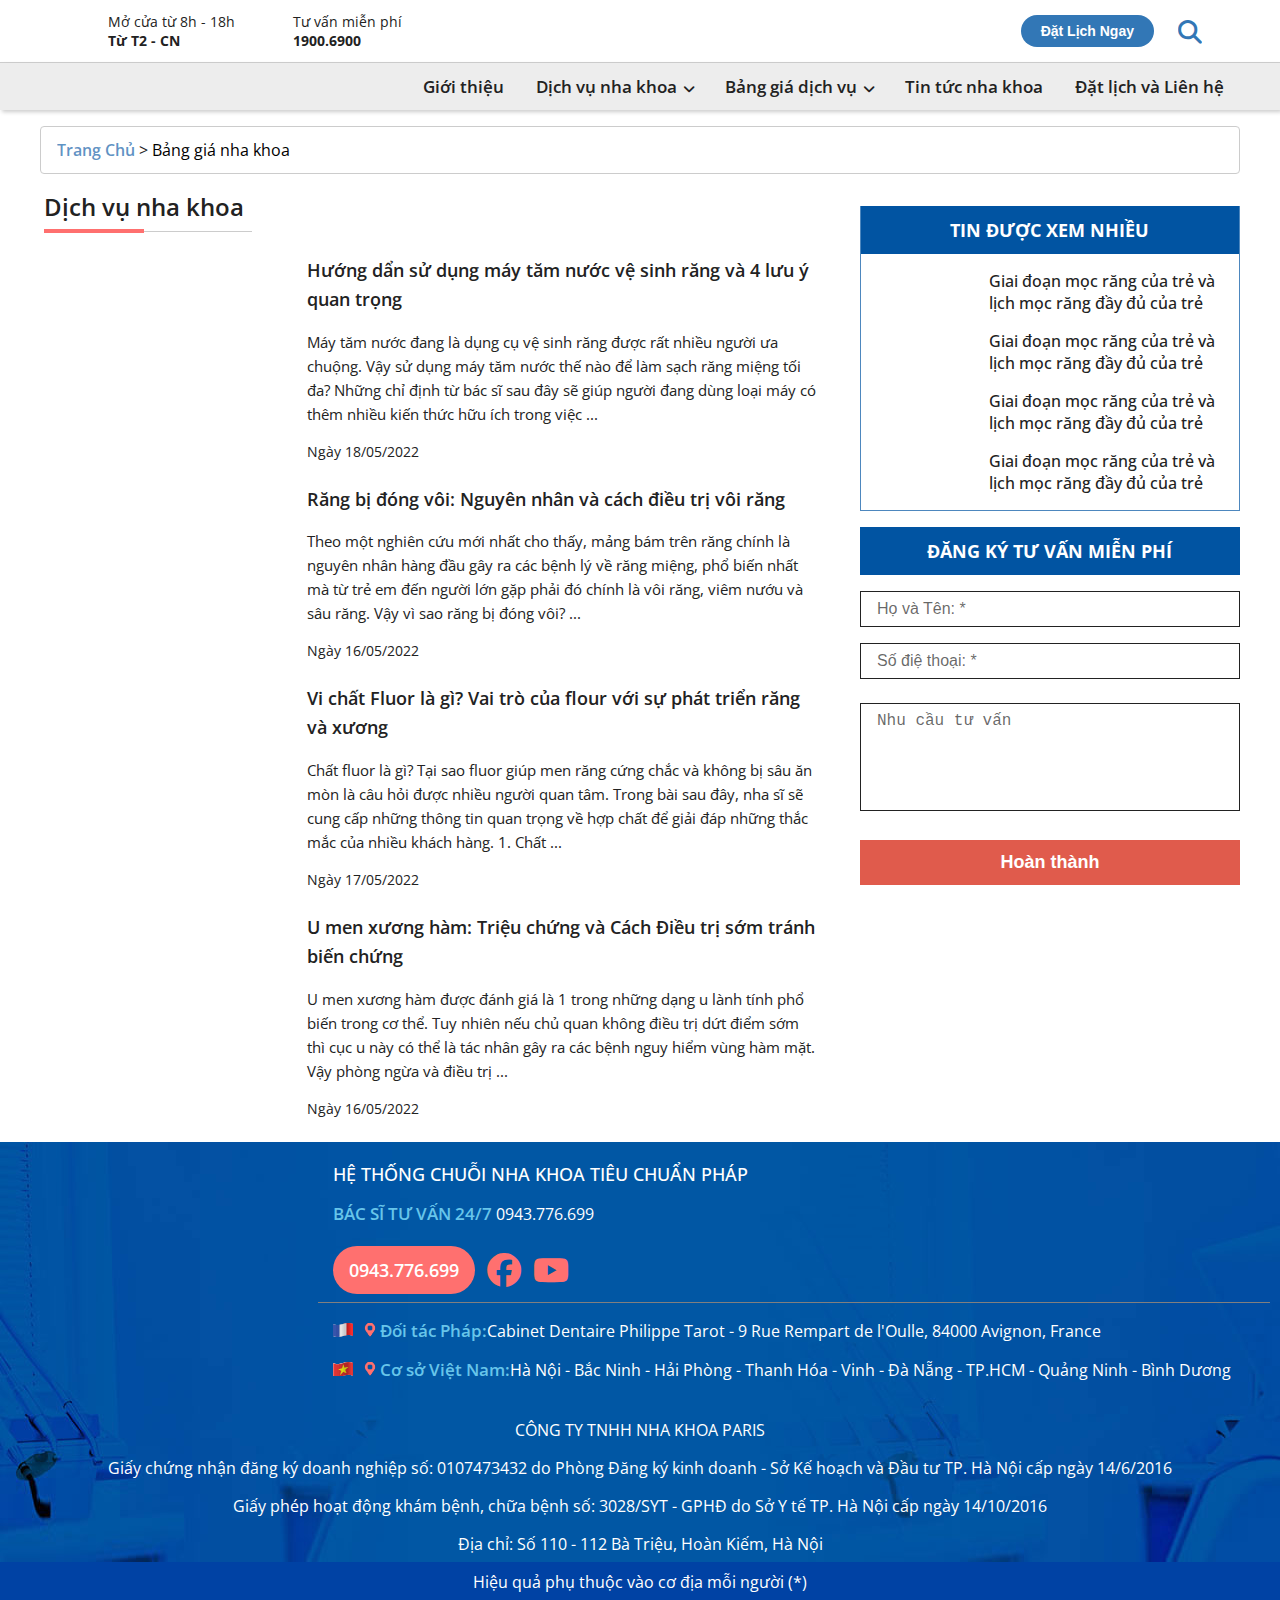
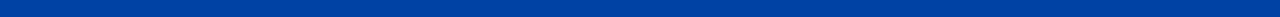
==== bangGia.html @ 154cdb92 "web09 FrontEnd" ====
<!DOCTYPE html>
<html lang="en">

<head>
    <meta charset="UTF-8">
    <meta http-equiv="X-UA-Compatible" content="IE=edge">
    <meta name="viewport" content="width=device-width, initial-scale=1.0">
    <title>Document</title>

    <link rel="stylesheet" href="https://cdnjs.cloudflare.com/ajax/libs/font-awesome/6.1.1/css/all.min.css">
    <link rel="stylesheet" href="css/grid.css">
    <link rel="stylesheet" href="css/stylecrack.css">
    <link rel="stylesheet" href="css/style.css">
</head>

<body>
    <header id="header">
        <div class="header-top">
            <div class="header--top__container grid wide">
                <div class="header--top-left">
                    <p class="header--container__text phone-text">
                        <img src="https://nhakhoaparis.vn/wp-content/themes/ParisBrand2021/Module_v2/Header/header_6_0_0//images/icon1.png" alt="" class="header--container__text-img">
                        <ul class="header--container__text-ul phone-text">
                            <li class="header--container__text-ul-li">
                                <p class="header--container__text-ul-li-p">Mở cửa từ 8h - 18h</p>
                            </li>
                            <li class="header--container__text-ul-li">
                                <p class="header--container__text-ul-li-p dam">Từ T2 - CN</p>
                            </li>
                        </ul>
                    </p>

                    <p class="header--container__text phone-text">
                        <img src="https://nhakhoaparis.vn/wp-content/themes/ParisBrand2021/Module_v2/Header/header_6_0_0//images/icon2.png" alt="" class="header--container__text-img">
                        <ul class="header--container__text-ul phone-text">
                            <li class="header--container__text-ul-li">
                                <p class="header--container__text-ul-li-p">Tư vấn miễn phí</p>
                            </li>
                            <li class="header--container__text-ul-li">
                                <p class="header--container__text-ul-li-p dam">1900.6900</p>
                            </li>
                        </ul>
                    </p>
                </div>

                <div class="header--top-right">
                    <button class="btn-dky">Đặt lịch ngay</button>
                    <p class="header--top-right--search"><i class="fa-solid fa-magnifying-glass"></i></p>
                </div>
            </div>
        </div>

        <div class="header-bottom">
            <div class="header--bottom__container grid wide">
                <p class="header--menu"><i class="fa-solid fa-bars"></i></p>
                <a href="" class="header--bottom-logo">
                    <img src="https://nhakhoaparis.vn/wp-content/themes/ParisBrand2021/Module_v2/Header/header_6_0_0//images/logo.png" alt="" class="header--bottom-logo__img">
                </a>
                <div class="header--bottom__khoi-navbar">
                    <p class="header--close"><i class="fa-solid fa-xmark"></i></p>
                    <ul class="header--bottom__navbar">
                        <p class="header--close-man523"><i class="fa-solid fa-xmark"></i></p>
                        <li class="header--bottom__navbar-li">
                            <a href="" class="header--bottom__navbar-li-link">Giới thiệu</a>
                        </li>
                        <li class="header--bottom__navbar-li">
                            <a href="dichVu.html" class="header--bottom__navbar-li-link">Dịch vụ nha khoa<i class="fa-solid fa-angle-down dichvu"></i></a>
                            <div class="header--bottom-khoi-subnav">
                                <ul class="header--bottom__subnav">
                                    <li class="header--bottom__li">
                                        <a href="" class="header--bottom__li-title">1. Dịch vụ bọc răng sứ</a>
                                    </li>
                                    <li class="header--bottom__li">
                                        <a href="" class="header--bottom__li-link">Bọc răng sứ thẩm mỹ <span class="dau">>></span></a>
                                    </li>
                                    <li class="header--bottom__li">
                                        <a href="" class="header--bottom__li-link">Bọc răng sứ thẩm mỹ <span class="dau">>></span></a>
                                    </li>
                                    <li class="header--bottom__li">
                                        <a href="" class="header--bottom__li-link">Bọc răng sứ thẩm mỹ <span class="dau">>></span></a>
                                    </li>
                                </ul>

                                <ul class="header--bottom__subnav">
                                    <li class="header--bottom__li">
                                        <a href="" class="header--bottom__li-title">2. Dịch vụ khác</a>
                                    </li>
                                    <li class="header--bottom__li">
                                        <a href="" class="header--bottom__li-link">Bọc răng sứ thẩm mỹ <span class="dau">>></span></a>
                                    </li>
                                    <li class="header--bottom__li">
                                        <a href="" class="header--bottom__li-link">Bọc răng sứ thẩm mỹ <span class="dau">>></span></a>
                                    </li>
                                    <li class="header--bottom__li">
                                        <a href="" class="header--bottom__li-link">Bọc răng sứ thẩm mỹ <span class="dau">>></span></a>
                                    </li>
                                    <li class="header--bottom__li">
                                        <a href="" class="header--bottom__li-link">Bọc răng sứ thẩm mỹ <span class="dau">>></span></a>
                                    </li>
                                    <li class="header--bottom__li">
                                        <a href="" class="header--bottom__li-link">Bọc răng sứ thẩm mỹ <span class="dau">>></span></a>
                                    </li>
                                </ul>

                                <ul class="header--bottom__subnav">
                                    <li class="header--bottom__li">
                                        <a href="" class="header--bottom__li-title">3. Gói dịch vụ đặt biệt</a>
                                    </li>
                                    <li class="header--bottom__li">
                                        <a href="" class="header--bottom__li-link">Bọc răng sứ thẩm mỹ <span class="dau">>></span></a>
                                    </li>
                                    <li class="header--bottom__li">
                                        <a href="" class="header--bottom__li-link">Bọc răng sứ thẩm mỹ <span class="dau">>></span></a>
                                    </li>
                                </ul>
                            </div>

                            <div class="header--bottom-khoi-subnav-mobile dichVu">
                                <ul class="header--bottom__subnav-mobile">
                                    <li class="header--bottom-mobile__li">
                                        <a href="" class="header--bottom-mobile__li-title">1. Dịch vụ bọc răng sứ</a>
                                    </li>
                                    <li class="header--bottom-mobile__li">
                                        <a href="chiTietDichVu.html" class="header--bottom-mobile__li-link">Bọc răng sứ thẩm mỹ <span class="dau">>></span></a>
                                    </li>
                                    <li class="header--bottom-mobile__li">
                                        <a href="chiTietBangGia.html" class="header--bottom-mobile__li-link">Bọc răng sứ thẩm mỹ <span class="dau">>></span></a>
                                    </li>
                                    <li class="header--bottom-mobile__li">
                                        <a href="" class="header--bottom-mobile__li-link">Bọc răng sứ thẩm mỹ <span class="dau">>></span></a>
                                    </li>
                                </ul>

                                <ul class="header--bottom__subnav-mobile">
                                    <li class="header--bottom-mobile__li">
                                        <a href="" class="header--bottom-mobile__li-title">2. Dịch vụ khác</a>
                                    </li>
                                    <li class="header--bottom-mobile__li">
                                        <a href="" class="header--bottom-mobile__li-link">Bọc răng sứ thẩm mỹ <span class="dau">>></span></a>
                                    </li>
                                    <li class="header--bottom-mobile__li">
                                        <a href="" class="header--bottom-mobile__li-link">Bọc răng sứ thẩm mỹ <span class="dau">>></span></a>
                                    </li>
                                    <li class="header--bottom-mobile__li">
                                        <a href="" class="header--bottom-mobile__li-link">Bọc răng sứ thẩm mỹ <span class="dau">>></span></a>
                                    </li>
                                    <li class="header--bottom-mobile__li">
                                        <a href="" class="header--bottom-mobile__li-link">Bọc răng sứ thẩm mỹ <span class="dau">>></span></a>
                                    </li>
                                    <li class="header--bottom-mobile__li">
                                        <a href="" class="header--bottom-mobile__li-link">Bọc răng sứ thẩm mỹ <span class="dau">>></span></a>
                                    </li>
                                </ul>

                                <ul class="header--bottom__subnav-mobile">
                                    <li class="header--bottom-mobile__li">
                                        <a href="" class="header--bottom-mobile__li-title">3. Gói dịch vụ đặt biệt</a>
                                    </li>
                                    <li class="header--bottom-mobile__li">
                                        <a href="" class="header--bottom-mobile__li-link">Bọc răng sứ thẩm mỹ <span class="dau">>></span></a>
                                    </li>
                                    <li class="header--bottom__li-mobile">
                                        <a href="" class="header--bottom-mobile__li-link">Bọc răng sứ thẩm mỹ <span class="dau">>></span></a>
                                    </li>
                                </ul>
                            </div>
                        </li>
                        <li class="header--bottom__navbar-li">
                            <a href="bangGia.html" class="header--bottom__navbar-li-link">Bảng giá dịch vụ<i class="fa-solid fa-angle-down banggia-icon"></i></a>
                            <ul class="banggia--subnav">
                                <li class="banggia--subnav__li">
                                    <a href="chiTietBangGia.html" class="banggia--subnav__li-link">Răng sứa thẩm mỹ</a>
                                </li>
                                <li class="banggia--subnav__li">
                                    <a href="chiTietBangGia.html" class="banggia--subnav__li-link">Niềng răng</a>
                                </li>
                            </ul>

                            <ul class="banggia--subnav-mobile">
                                <li class="banggia--subnav-mobile__li">
                                    <a href="" class="banggia--subnav-mobile__li-link">Răng sứa thẩm mỹ</a>
                                </li>
                                <li class="banggia--subnav-mobile__li">
                                    <a href="" class="banggia--subnav-mobile__li-link">Niềng răng</a>
                                </li>
                            </ul>
                        </li>
                        <li class="header--bottom__navbar-li">
                            <a href="" class="header--bottom__navbar-li-link">Tin tức nha khoa</a>
                        </li>
                        <li class="header--bottom__navbar-li">
                            <a href="lienHe.html" class="header--bottom__navbar-li-link">Đặt lịch và Liên hệ</a>
                        </li>
                        <li class="header--bottom__navbar-li">
                            <a href="" class="header--link__phone"><i class="fa-solid fa-phone"></i>1922.0120</a>
                        </li>
                    </ul>
                </div>
            </div>
        </div>
    </header>

    <div class="main">
        <div class="main-container grid wide">
            <div class="main-container__top">
                <a href="" class="heading--link">Trang chủ</a>
                <p class="heading--dau">></p>
                <p class="heading--p">Bảng giá nha khoa</p>
            </div>
            <div class="main-container__row row">
                <div class="main-container__col col l-8 m-12 c-12">
                    <h4 class="heading-left">Dịch vụ nha khoa</h4>
                    <div class="main-container__col-khoi">
                        <a href="" class="main-container__col-khoi__img">
                            <img src="https://nhakhoaparis.vn/rs/?w=300&h=300&src=https://nhakhoaparis.vn/wp-content/uploads/2022/05/su-dung-may-tam-nuoc-600x341.jpg" alt="">
                        </a>
                        <div class="main-container__col-khoi_right">
                            <a href="" class="main-container__col-khoi_right-link"> Hướng dẩn sử dụng máy tăm nước vệ sinh răng và 4 lưu ý quan trọng </a>
                            <p class="main-container__col-khoi_right-p">Máy tăm nước đang là dụng cụ vệ sinh răng được rất nhiều người ưa chuộng. Vậy sử dụng máy tăm nước thế nào để làm sạch răng miệng tối đa? Những chỉ định từ bác sĩ sau đây sẽ giúp người đang dùng loại máy có thêm nhiều kiến
                                thức hữu ích trong việc ...</p>
                            <p class="main-container__col-khoi_right-time">Ngày 18/05/2022</p>
                        </div>
                    </div>

                    <div class="main-container__col-khoi">
                        <a href="" class="main-container__col-khoi__img">
                            <img src="https://nhakhoaparis.vn/rs/?w=300&h=300&src=https://nhakhoaparis.vn/wp-content/uploads/2022/05/Thiet-ke-chua-co-ten-4-600x400.png" alt="">
                        </a>
                        <div class="main-container__col-khoi_right">
                            <a href="" class="main-container__col-khoi_right-link">  Răng bị đóng vôi: Nguyên nhân và cách điều trị vôi răng  </a>
                            <p class="main-container__col-khoi_right-p">Theo một nghiên cứu mới nhất cho thấy, mảng bám trên răng chính là nguyên nhân hàng đầu gây ra các bệnh lý về răng miệng, phổ biến nhất mà từ trẻ em đến người lớn gặp phải đó chính là vôi răng, viêm nướu và sâu răng. Vậy vì
                                sao răng bị đóng vôi? ...</p>
                            <p class="main-container__col-khoi_right-time">Ngày 16/05/2022</p>
                        </div>
                    </div>

                    <div class="main-container__col-khoi">
                        <a href="" class="main-container__col-khoi__img">
                            <img src="https://nhakhoaparis.vn/rs/?w=300&h=300&src=https://nhakhoaparis.vn/wp-content/uploads/2022/05/fluor-la-gi-600x341.jpg" alt="">
                        </a>
                        <div class="main-container__col-khoi_right">
                            <a href="" class="main-container__col-khoi_right-link">  Vi chất Fluor là gì? Vai trò của flour với sự phát triển răng và xương </a>
                            <p class="main-container__col-khoi_right-p">Chất fluor là gì? Tại sao fluor giúp men răng cứng chắc và không bị sâu ăn mòn là câu hỏi được nhiều người quan tâm. Trong bài sau đây, nha sĩ sẽ cung cấp những thông tin quan trọng về hợp chất để giải đáp những thắc mắc của
                                nhiều khách hàng. 1. Chất ...</p>
                            <p class="main-container__col-khoi_right-time">Ngày 17/05/2022</p>
                        </div>
                    </div>

                    <div class="main-container__col-khoi">
                        <a href="" class="main-container__col-khoi__img">
                            <img src="https://nhakhoaparis.vn/rs/?w=300&h=300&src=https://nhakhoaparis.vn/wp-content/uploads/2022/05/u-men-xuong-ham-600x341.jpg" alt="">
                        </a>
                        <div class="main-container__col-khoi_right">
                            <a href="" class="main-container__col-khoi_right-link">  U men xương hàm: Triệu chứng và Cách Điều trị sớm tránh biến chứng  </a>
                            <p class="main-container__col-khoi_right-p">U men xương hàm được đánh giá là 1 trong những dạng u lành tính phổ biến trong cơ thể. Tuy nhiên nếu chủ quan không điều trị dứt điểm sớm thì cục u này có thể là tác nhân gây ra các bệnh nguy hiểm vùng hàm mặt. Vậy phòng ngừa
                                và điều trị ...</p>
                            <p class="main-container__col-khoi_right-time">Ngày 16/05/2022</p>
                        </div>
                    </div>

                </div>

                <div class="main-container__col col l-4 m-12 c-12">
                    <div class="main-container__item-left">
                        <h4 class="main--item-left__h4">
                            TIN ĐƯỢC XEM NHIỀU
                        </h4>
                        <div class="main--item-left__khoi">
                            <a href="" class="main-item--khoi__img"><img src="https://nhakhoaparis.vn/wp-content/uploads/2022/05/giai-doan-moc-rang-cua-tre.jpg" alt=""></a>
                            <a href="" class="main-item--khoi__link">Giai đoạn mọc răng của trẻ và lịch mọc răng đầy đủ của trẻ</a>
                        </div>
                        <div class="main--item-left__khoi">
                            <a href="" class="main-item--khoi__img"><img src="https://nhakhoaparis.vn/wp-content/uploads/2022/05/vi-tri-moc-rang-khon.jpg" alt=""></a>
                            <a href="" class="main-item--khoi__link">Giai đoạn mọc răng của trẻ và lịch mọc răng đầy đủ của trẻ</a>
                        </div>
                        <div class="main--item-left__khoi">
                            <a href="" class="main-item--khoi__img"><img src="https://nhakhoaparis.vn/wp-content/uploads/2022/05/cach-tri-viem-nuou-rang-chay-mau.jpg" alt=""></a>
                            <a href="" class="main-item--khoi__link">Giai đoạn mọc răng của trẻ và lịch mọc răng đầy đủ của trẻ</a>
                        </div>
                        <div class="main--item-left__khoi">
                            <a href="" class="main-item--khoi__img"><img src="https://nhakhoaparis.vn/wp-content/uploads/2021/08/viem-loi-trum-rang-khon-co-tu-het-khong-1.jpg" alt=""></a>
                            <a href="" class="main-item--khoi__link">Giai đoạn mọc răng của trẻ và lịch mọc răng đầy đủ của trẻ</a>
                        </div>
                    </div>

                    <div class="main--container__form">
                        <h4 class="main--item-left__h4">
                            ĐĂNG KÝ TƯ VẤN MIỄN PHÍ
                        </h4>
                        <form action="" class="form--dichVu" id="form--dichVu">
                            <div class="form-group">
                                <input type="text" class="form-input" placeholder="Họ và Tên: *" id="fname1">
                                <span class="form-message"></span>
                            </div>
                            <div class="form-group">
                                <input type="text" class="form-input" placeholder="Số điệ thoại: *" id="fphone1">
                                <span class="form-message"></span>
                            </div>
                            <div class="form-group">
                                <textarea name="" id="" cols="30" rows="5" placeholder="Nhu cầu tư vấn" class="form-textarea"></textarea>
                            </div>

                            <button class="btn-submit-chitiet">Hoàn thành</button>
                        </form>
                    </div>
                </div>
            </div>
        </div>
    </div>

    <footer class="footer" id="footer">
        <div class="footer-container grid wide">
            <div class="footer-container__row row">
                <div class="footer-container__col l-3 m-12 c-12">
                    <div class="footer-container__item">
                        <a href="" class="footer--logo">
                            <img src="https://nhakhoaparis.vn/wp-content/themes/ParisBrand2021/Module_v2/Footer/footer_2_1_0//images/logo.png" alt="" class="footer--logo__img">
                        </a>
                        <a href="" class="footer--baove">
                            <img src="https://nhakhoaparis.vn/wp-content/themes/ParisBrand2021/Module_v2/Footer/footer_2_1_0//images/logoSaleNoti.png" alt="" class="footer--baove__img">
                        </a>
                    </div>
                </div>

                <div class="footer-container__col l-9 m-12 c-12">
                    <div class="footer-container__row row border-bottom ">
                        <div class="footer-container__row-col col l-6 m-6 c-12">
                            <div class="footer-container__row-col_item">
                                <p class="footer-title">HỆ THỐNG CHUỖI NHA KHOA TIÊU CHUẨN PHÁP</p>
                                <p class="footer--text"><span>BÁC SĨ TƯ VẤN 24/7</span> 0943.776.699</p>
                                <a href="" class="footer-tel">0943.776.699</a>
                                <a href="" class="footer-face"><i class="fa-brands fa-facebook"></i></a>
                                <a href="" class="footer-yotobe"><i class="fa-brands fa-youtube"></i></a>
                            </div>
                        </div>
                        <div class="footer-container__row-col col l-6 m-6 c-12">
                            <div class="footer-container__row-col_item">
                                <a href="" class="footer-container__row-col_item-link">
                                    <img src="https://nhakhoaparis.vn/wp-content/themes/ParisBrand2021/Module_v2/Footer/footer_2_1_0//images/fb.png" alt="" class="footer-container__row-col_item-p_img">
                                </a>
                            </div>
                        </div>
                    </div>

                    <div class="footer-container__item-bottom">
                        <div class="footer-container__item-bottom_khoi">
                            <p class="footer--text margin-top-16px"><img src="[data-uri]"
                                    alt=""><span>Đối tác Pháp:</span>Cabinet Dentaire Philippe Tarot - 9 Rue Rempart de l'Oulle, 84000 Avignon, France</p>

                            <p class="footer--text margin-top-16px">
                                <img src="[data-uri]
                                    alt=" "><span>Cơ sở Việt Nam:</span>Hà Nội - Bắc Ninh - Hải Phòng - Thanh Hóa - Vinh - Đà Nẵng - TP.HCM - Quảng Ninh -  
                                    Bình Dương</p>
                        </div>
                    </div>
                </div>

                <div class="footer--gioithieu ">
                    <p class="footer--text text-center ">CÔNG TY TNHH NHA KHOA PARIS</p>
                    <p class="footer--text text-center ">Giấy chứng nhận đăng ký doanh nghiệp số: 0107473432 do Phòng Đăng ký kinh doanh - Sở Kế hoạch và Đầu tư TP. Hà Nội cấp ngày 14/6/2016</p>
                    <p class="footer--text text-center ">Giấy phép hoạt động khám bệnh, chữa bệnh số: 3028/SYT - GPHĐ do Sở Y tế TP. Hà Nội cấp ngày 14/10/2016</p>
                    <p class="footer--text text-center ">Địa chỉ: Số 110 - 112 Bà Triệu, Hoàn Kiếm, Hà Nội</p>

                    <p class="footer--text text-center ">Hiệu quả phụ thuộc vào cơ địa mỗi người (*)</p>
                </div>

            </div>
        </div>
    </footer>

    
    <div class="modal--goidien modal--goidien-timkiem " id="modal--timKiem ">
        <div class="modal--goidien__khoi ">
            <p class="modal--goidien-close modal--goidien-timkiem-icon ">
                <i class="fa-solid fa-xmark "></i>
            </p>
            <p class="modal--timKiem__p ">
                TÌM KIẾM NHANH
            </p>

            <form action=" " class="form--search " id="form--search ">
                <div class="form-group form-group--search ">
                    <input type="text " class="form-input form-input--search " placeholder="Nhập từ khoá tìm kiếm ">
                    <button type="submit " class="btn-search "><i class="fa-solid fa-magnifying-glass "></i></button>
                </div>
            </form>

        </div>
    </div>

    <div class="modal--goidien-datlich modal--goidien " id="modal--datlich " >
        <div class="modal--goidien__khoi datlich ">
            <p class="modal--goidien-close modal--goidien-datlich-close ">
                <i class="fa-solid fa-xmark "></i>
            </p>
            <p class="modal--goidien__img ">
                <img src="https://nhakhoaparis.vn/wp-content/themes/ParisBrand2021/Module_v2/Popup/popup_call_1_1_0//images/logo.png " alt=" ">
            </p>
            <p class="modal--goidien__khoi-datlich ">
                ĐĂNG KÍ TƯ VẤN MIỄN PHÍ
            </p>
            <form action=" " class="form--2 " id="form-2 ">
                <div class="form-group ">
                    <input type="text " class="form-input margin-top--16px " id="fname1 " placeholder="Họ và tên:* ">
                    <span class="form-message "></span>
                </div>
                <div class="form-group ">
                    <input type="text " class="form-input margin-top--16px " id="fphone1 " placeholder="Số điện thoại:* ">
                    <span class="form-message "></span>
                </div>
                <div class="form-group ">
                    <input type="text " class="form-input margin-top--16px " placeholder="Email: ">
                </div>
                <div class="form-group ">
                    <textarea name=" " id=" " cols="30 " rows="4 " class="form-textarea margin-top--16px " placeholder="Nhu cầu tư vấn "></textarea>
                </div>
                <button class="btn-modal--dangky margin-8px dangkynhanh-color " type="submit ">Đặt lịch ngay</button>
            </form>
         </div>
    </div>


    <script src="js/script.js "></script>
    <script src="js/validate.js "></script>
    <script>
        validator({
            form: '#form--2',
            rules: [
                validator.isRequired("#fname ", "Họ và tên không được bỏ trống! "),
                validator.isRequired("#fphone ", "Số điện thoại không được bỏ trống! "),
                validator.phone('#fphone', "Số điện thoại nhập ko chính xác! "),
            ]
        });

        validator({
            form: '#form--dichVu',
            rules: [
                validator.isRequired("#fname1 ", "Họ và tên không được bỏ trống! "),
                validator.isRequired("#fphone1 ", "Số điện thoại không được bỏ trống! "),
                validator.phone('#fphone1', "Số điện thoại nhập ko chính xác! "),
            ]
        });

        validator({
            form: '#form--goiDien',
            rules: [
                validator.isRequired("#fphone3 ", "Số điện thoại không được bỏ trống! "),
                validator.phone('#fphone3', "Số điện thoại nhập ko chính xác! "),
            ]
        });
    </script>
</body>

</html>
---- css/grid.css ----
/* Thư viện grid để responsize */

.grid {
    width: 100%;
    display: block;
    margin: 0;
}

.grid.wide {
    max-width: 1200px;
    margin: 0 auto;
}

.row {
    display: flex;
    flex-wrap: wrap;
    margin-left: -8px;
    margin-right: -8px;
}

.row.no-gutter {
    margin-left: 0;
    margin-right: 0;
}

.col {
    padding-left: 8px;
    padding-right: 8px;
}

.row.no-gutter .row {
    padding-left: 0;
    padding-right: 0;
}


/* mobile */

.c-0 {
    display: none;
}

.c-1 {
    flex: 0 0 8.33333%;
    max-width: 8.33333%;
}

.c-2 {
    flex: 0 0 16.66667%;
    max-width: 16.66667%;
}

.c-3 {
    flex: 0 0 25%;
    max-width: 25%;
}

.c-4 {
    flex: 0 0 33.33333%;
    max-width: 33.33333%;
}

.c-5 {
    flex: 0 0 41.66667%;
    max-width: 41.66667%;
}

.c-6 {
    flex: 0 0 50%;
    max-width: 50%;
}

.c-7 {
    flex: 0 0 58.33333%;
    max-width: 58.33333%;
}

.c-8 {
    flex: 0 0 66.66667%;
    max-width: 66.66667%;
}

.c-9 {
    flex: 0 0 75%;
    max-width: 75%;
}

.c-10 {
    flex: 0 0 83.33333%;
    max-width: 83.33333%;
}

.c-11 {
    flex: 0 0 91.66667%;
    max-width: 91.66667%;
}

.c-12 {
    flex: 0 0 100%;
    max-width: 100%;
}

.c-o-1 {
    margin-left: 8.33333%;
}

.c-o-2 {
    margin-left: 16.66667%;
}

.c-o-3 {
    margin-left: 25%;
}

.c-o-4 {
    margin-left: 33.33333%;
}

.c-o-5 {
    margin-left: 41.66667%;
}

.c-o-6 {
    margin-left: 50%;
}

.c-o-7 {
    margin-left: 58.33333%;
}

.c-o-8 {
    margin-left: 66.66667%;
}

.c-o-9 {
    margin-left: 75%;
}

.c-o-10 {
    margin-left: 83.33333%;
}

.c-o-11 {
    margin-left: 91.66667%;
}

.c-o-12 {
    margin-left: 100%;
}

@media (min-width: 740px) {
    .row {
        margin-left: -15px;
        margin-right: -15px;
    }
    .col {
        padding-left: 15px;
        padding-right: 15px;
    }
    .row.no-gutter {
        margin-left: 0;
        margin-right: 0;
    }
    .row.no-gutter .row {
        padding-left: 0;
        padding-right: 0;
    }
    /* Tablet */
    .m-0 {
        display: none;
    }
    .m-1,
    .m-2,
    .m-3,
    .m-4,
    .m-5,
    .m-6,
    .m-7,
    .m-8,
    .m-9,
    .m-10,
    .m-11,
    .m-12 {
        display: block;
    }
    .m-1 {
        flex: 0 0 8.33333%;
        max-width: 8.33333%;
    }
    .m-2 {
        flex: 0 0 16.66667%;
        max-width: 16.66667%;
    }
    .m-3 {
        flex: 0 0 25%;
        max-width: 25%;
    }
    .m-4 {
        flex: 0 0 33.33333%;
        max-width: 33.33333%;
    }
    .m-5 {
        flex: 0 0 41.66667%;
        max-width: 41.66667%;
    }
    .m-6 {
        flex: 0 0 50%;
        max-width: 50%;
    }
    .m-7 {
        flex: 0 0 58.33333%;
        max-width: 58.33333%;
    }
    .m-8 {
        flex: 0 0 66.66667%;
        max-width: 66.66667%;
    }
    .m-9 {
        flex: 0 0 75%;
        max-width: 75%;
    }
    .m-10 {
        flex: 0 0 83.33333%;
        max-width: 83.33333%;
    }
    .m-11 {
        flex: 0 0 91.66667%;
        max-width: 91.66667%;
    }
    .m-12 {
        flex: 0 0 100%;
        max-width: 100%;
    }
    .m-o-1 {
        margin-left: 8.33333%;
    }
    .m-o-2 {
        margin-left: 16.66667%;
    }
    .m-o-3 {
        margin-left: 25%;
    }
    .m-o-4 {
        margin-left: 33.33333%;
    }
    .m-o-5 {
        margin-left: 41.66667%;
    }
    .m-o-6 {
        margin-left: 50%;
    }
    .m-o-7 {
        margin-left: 58.33333%;
    }
    .m-o-8 {
        margin-left: 66.66667%;
    }
    .m-o-9 {
        margin-left: 75%;
    }
    .m-o-10 {
        margin-left: 83.33333%;
    }
    .m-o-11 {
        margin-left: 91.66667%;
    }
    .m-o-12 {
        margin-left: 100%;
    }
}

@media (min-width: 1113px) {
    .row {
        margin-left: -15px;
        margin-right: -15px;
    }
    .col {
        padding-left: 15px;
        padding-right: 15px;
    }
    .row.no-gutter {
        margin-left: 0;
        margin-right: 0;
    }
    .row.no-gutter .row {
        padding-left: 0;
        padding-right: 0;
    }
    .l-0 {
        display: none;
    }
    .l-1,
    .l-2,
    .l-3,
    .l-4,
    .l-5,
    .l-6,
    .l-7,
    .l-8,
    .l-9,
    .l-10,
    .l-11,
    .l-12 {
        display: block;
    }
    .l-1 {
        flex: 0 0 8.33333%;
        max-width: 8.33333%;
    }
    .l-2 {
        flex: 0 0 16.66667%;
        max-width: 16.66667%;
    }
    .l-3 {
        flex: 0 0 25%;
        max-width: 25%;
    }
    .l-4 {
        flex: 0 0 33.33333%;
        max-width: 33.33333%;
    }
    .l-5 {
        flex: 0 0 41.66667%;
        max-width: 41.66667%;
    }
    .l-6 {
        flex: 0 0 50%;
        max-width: 50%;
    }
    .l-7 {
        flex: 0 0 58.33333%;
        max-width: 58.33333%;
    }
    .l-8 {
        flex: 0 0 66.66667%;
        max-width: 66.66667%;
    }
    .l-9 {
        flex: 0 0 75%;
        max-width: 75%;
    }
    .l-10 {
        flex: 0 0 83.33333%;
        max-width: 83.33333%;
    }
    .l-11 {
        flex: 0 0 91.66667%;
        max-width: 91.66667%;
    }
    .l-12 {
        flex: 0 0 100%;
        max-width: 100%;
    }
    .l-o-1 {
        margin-left: 8.33333%;
    }
    .l-o-2 {
        margin-left: 16.66667%;
    }
    .l-o-3 {
        margin-left: 25%;
    }
    .l-o-4 {
        margin-left: 33.33333%;
    }
    .l-o-5 {
        margin-left: 41.66667%;
    }
    .l-o-6 {
        margin-left: 50%;
    }
    .l-o-7 {
        margin-left: 58.33333%;
    }
    .l-o-8 {
        margin-left: 66.66667%;
    }
    .l-o-9 {
        margin-left: 75%;
    }
    .l-o-10 {
        margin-left: 83.33333%;
    }
    .l-o-11 {
        margin-left: 91.66667%;
    }
    .l-o-12 {
        margin-left: 100%;
    }
}

@media (min-width:740px) and (max-width: 1023px) {
    .wide {
        width: 644px;
    }
}

@media (min-width: 1024px) and (max-width: 1239px) {
    .wide {
        width: 984px
    }
    .wide .row {
        margin-left: -15px;
        margin-right: -15px;
    }
    .wide .col {
        padding-left: 15px;
        padding-right: 15px;
    }
    .wide .row.no-gutter {
        margin-left: 0;
        margin-right: 0;
    }
    .wide .row.no-gutter .row {
        padding-left: 0;
        padding-right: 0;
    }
    /* PC */
    .wide .l-0 {
        display: none;
    }
    .wide .l-1,
    .wide .l-2,
    .wide .l-3,
    .wide .l-4,
    .wide .l-5,
    .wide .l-6,
    .wide .l-7,
    .wide .l-8,
    .wide .l-9,
    .wide .l-10,
    .wide .l-11,
    .wide .l-12 {
        display: block;
    }
    .wide .l-1 {
        flex: 0 0 8.33333%;
        max-width: 8.33333%;
    }
    .wide .l-2 {
        flex: 0 0 16.66667%;
        max-width: 16.66667%;
    }
    .wide .l-2-4 {
        flex: 0 0 20%;
        max-width: 20%;
    }
    .wide .l-3 {
        flex: 0 0 25%;
        max-width: 25%;
    }
    .wide .l-4 {
        flex: 0 0 33.33333%;
        max-width: 33.33333%;
    }
    .wide .l-5 {
        flex: 0 0 41.66667%;
        max-width: 41.66667%;
    }
    .wide .l-6 {
        flex: 0 0 50%;
        max-width: 50%;
    }
    .wide .l-7 {
        flex: 0 0 58.33333%;
        max-width: 58.33333%;
    }
    .wide .l-8 {
        flex: 0 0 66.66667%;
        max-width: 66.66667%;
    }
    .wide .l-9 {
        flex: 0 0 75%;
        max-width: 75%;
    }
    .wide .l-10 {
        flex: 0 0 83.33333%;
        max-width: 83.33333%;
    }
    .wide .l-11 {
        flex: 0 0 91.66667%;
        max-width: 91.66667%;
    }
    .wide .l-12 {
        flex: 0 0 100%;
        max-width: 100%;
    }
    .wide .l-o-1 {
        margin-left: 8.33333%;
    }
    .wide .l-o-2 {
        margin-left: 16.66667%;
    }
    .wide .l-o-3 {
        margin-left: 25%;
    }
    .wide .l-o-4 {
        margin-left: 33.33333%;
    }
    .wide .l-o-5 {
        margin-left: 41.66667%;
    }
    .wide .l-o-6 {
        margin-left: 50%;
    }
    .wide .l-o-7 {
        margin-left: 58.33333%;
    }
    .wide .l-o-8 {
        margin-left: 66.66667%;
    }
    .wide .l-o-9 {
        margin-left: 75%;
    }
    .wide .l-o-10 {
        margin-left: 83.33333%;
    }
    .wide .l-o-11 {
        margin-left: 91.66667%;
    }
    .wide .l-o-12 {
        margin-left: 100%;
    }
}
---- css/stylecrack.css ----
@import url('https://fonts.googleapis.com/css2?family=Open+Sans:ital,wght@0,300;0,400;0,500;0,600;0,700;1,300;1,400;1,500&display=swap');
* {
    margin: 0;
    padding: 0;
    box-sizing: border-box;
    text-decoration: none;
}

html {
    font-family: 'Open Sans', sans-serif;
}

.header-top {
    padding: 4px 70px;
    display: flex;
    background: rgb(0, 86, 164, .2);
    justify-content: space-between;
}

.header-top-left {
    display: flex;
    align-items: center;
}

p.header-top-left--p {
    width: 100%;
    flex: 1;
    margin-top: 10px;
}

p.header-top-left--p img {
    width: 32px;
    object-fit: cover;
}

ul.header-top-left--ul {
    list-style: none;
    padding-left: 10px;
}

p.header-top-left--ul-li--p {
    margin: 0;
    line-height: 1.6;
    font-size: 14px;
    font-weight: 400;
    color: #222;
    margin-right: 18px;
}

.font-dam {
    font-weight: 600 !important;
}

button.btn.btn-datlich {
    padding: 8px 34px;
    border-radius: 30px;
    font-size: 14px;
    border: 1px solid #ccc;
    text-transform: capitalize;
    background: rgb(0, 86, 164);
    cursor: pointer;
    font-weight: 600;
    color: #fff;
    margin-right: 24px;
    opacity: .8;
    animation: nhayMau .6s infinite;
    margin-bottom: unset;
}

@keyframes nhayMau {
    0% {
        opacity: .8;
    }
    100% {
        opacity: 1;
    }
}

button.btn.btn-datlich:hover {
    opacity: 1;
    animation: unset;
}

p.icon-search_img {
    width: 30px;
    padding: 4px 6px;
    background: rgb(0, 86, 164, .6);
    border-radius: 8px;
    transition: all .2s ease-in;
    cursor: pointer;
    margin: 0;
}

p.icon-search_img:hover {
    background: rgb(0, 86, 164);
}

p.icon-search_img img {
    width: 100%;
    object-fit: cover;
}

.header-bottom {
    display: flex;
    justify-content: space-between;
    align-items: center;
    padding: 12px 70px;
    box-shadow: 2px 2px 4px #ccc;
}

a.header-bottom__logo {
    width: 140px;
}

a.header-bottom__logo img {
    width: 100%;
    object-fit: cover;
}

.header-bottom--navbar {}

ul.header-bottom--navbar__ul {
    display: flex;
    list-style: none;
}

a.header-bottom--navbar__link {
    font-size: 18px;
    font-weight: 500;
    color: #222;
    padding: 0 8px;
    margin: 0 8px;
    transition: all .2s ease-in;
}

a.header-bottom--navbar__link:hover {
    color: rgb(0, 86, 164);
}

i.fa-solid.fa-angle-down {
    font-size: 16px;
    position: relative;
    top: 1px;
    left: 2px;
}

.header-bottom--navbar__li {
    position: relative;
}

.header-bottom--navbar__li:hover ul.header--subnav {
    visibility: inherit;
    opacity: 1;
    transform: translateY(0);
}

ul.header--subnav {
    position: absolute;
    top: 165%;
    min-width: 250px;
    max-width: 300px;
    background: #fff;
    box-shadow: 2px 2px #ccc;
    border: 1px solid #ccc;
    border-radius: 8px;
    list-style: none;
    padding: 16px;
    visibility: hidden;
    opacity: 0;
    transform: translateY(20px);
    transition: all .2s ease-in;
    z-index: 10;
}

ul.header--subnav::after {
    position: absolute;
    top: -20px;
    left: 5px;
    content: "";
    background-color: transparent;
    width: 46%;
    height: 20px;
}

a.header--subnav__li-link {
    font-size: 16px;
    color: #222;
    padding: 8px;
    display: block;
    border-bottom: 1px solid #ccc;
    text-transform: capitalize;
    letter-spacing: 1px;
    font-weight: 500;
    opacity: .8;
}

a.header--subnav__li-link:hover {
    opacity: 1;
}

.header--subnav__li:last-child a.header--subnav__li-link {
    border: none;
}

p.iconMenu {
    font-size: 30px;
    color: #222;
    cursor: pointer;
    transition: all .2s ease-in;
    display: none;
}

p.iconMenu:hover {
    color: rgb(0, 86, 164);
}

.header--subnav--mobile {
    display: none;
}

p.iconclose-header {
    display: none;
}

.header-bottom--mobile {
    display: none !important;
}

.header-bottom-man500 {
    display: none !important;
}

.modal--goidien {
    position: fixed;
    top: 0;
    left: 0;
    right: 0;
    bottom: 0;
    background: rgba(0, 0, 0, .4);
    align-items: center;
    justify-content: center;
    z-index: 100;
}

#modal--timKiem {
    display: none !important;
}

#modal--timKiem.display-flex {
    display: flex !important;
}

#modal--datlich {
    display: none !important;
}

#modal--datlich.display-flex {
    display: flex !important;
}

#modal--goidien {
    display: none !important;
}

#modal--goidien.display-flex {
    display: flex !important;
}

.modal--goidien__khoi {
    min-width: 300px;
    width: calc(100% - 32px);
    max-width: 400px;
    background: #fff;
    border-radius: 8px;
    box-shadow: 2px 2px 4px #222;
    border: 1px solid #ccc;
    padding: 16px;
    animation: show02 .3s ease-in;
}

@keyframes show02 {
    0% {
        transform: translateY(-150px);
        opacity: 0;
    }
    100% {
        transform: translateY(0);
        opacity: 1;
    }
}

p.modal--goidien__img {
    width: 120px;
    margin: auto;
    padding: 8px 0 16px 0;
}

p.modal--goidien__img img {
    width: 100%;
    object-fit: cover;
}

p.modal--goidien__khoi-p {
    font-size: 16px;
    font-weight: 600;
    color: rgba(0, 0, 0, .8);
    font-style: italic;
    text-align: center;
    letter-spacing: 1px;
    line-height: 1.6;
}

a.modal--goidien__khoi-link-sdt {
    font-size: 18px;
    width: 100%;
    padding: 12px;
    display: block;
    background: #ea3b41;
    text-align: center;
    font-weight: bold;
    color: #fff;
    margin-top: 16px;
    margin-bottom: 16px;
    border-radius: 8px;
    opacity: .8;
    transition: all .2s ease-in;
    border: 2px solid #ccc;
}

a.modal--goidien__khoi-link-sdt:hover {
    opacity: 1;
}

input.form-input {
    width: 100%;
    padding: 8px 16px;
    font-size: 16px;
    margin: 16px 0;
    border: 2px solid #ccc;
    border-radius: 8px;
    outline-color: #286C9D;
}

input.form-input:focus {
    border: 2px solid #286C9D;
}

textarea.form-textarea::placeholder,
input.form-input::placeholder {
    color: rgba(0, 0, 0, 0.6);
    opacity: 1 !important;
}

button.btn-modal--dangky {
    padding: 10px 16px;
    width: 100%;
    font-size: 18px;
    font-weight: bold;
    background: #3491cc;
    border: 2px solid #ccc;
    border-radius: 8px;
    margin-bottom: 16px;
    cursor: pointer;
    opacity: .8;
    transition: all .2s ease-in;
    color: #fff;
}

button.btn-modal--dangky:hover {
    opacity: 1;
}

a.modal--goidien__khoi-link-sdt img {
    margin-right: 4px;
    position: relative;
    top: 4px;
}

p.modal--goidien-close {
    float: right;
    font-size: 30px;
    cursor: pointer;
    color: #222;
    opacity: .8;
}

p.modal--goidien-close:hover {
    opacity: 1;
}

p.modal--goidien__khoi-datlich {
    font-size: 18px;
    text-align: center;
    padding: 12px;
    background: #286C9D;
    color: #fff;
    text-transform: uppercase;
    cursor: default;
    margin-bottom: 16px;
}

textarea.form-textarea {
    border: 2px solid #ccc;
    border-radius: 8px;
    width: 100%;
    resize: none;
    outline-color: #286C9D;
    padding: 8px 16px;
    font-size: 16px;
}

.margin-top--16px {
    margin: 0 !important;
    margin-top: 12px !important;
}

.dangkynhanh-color {
    background-color: #DD4A39 !important;
}

.margin-8px {
    margin: 8px 0;
}

p.modal--timKiem__p {
    padding: 12px;
    border-bottom: 1px solid #ccc;
    text-align: center;
    font-size: 22px;
    text-transform: uppercase;
    font-weight: bold;
    color: #004689;
    letter-spacing: 1px;
}

#modal--timKiem .modal--goidien__khoi {
    max-width: 600px;
}

.form-group--search {
    display: flex;
    align-items: center;
}

button.btn-search {
    height: 100%;
    padding: 3px 16px;
    font-size: 24px;
    border-top-right-radius: 8px;
    border-bottom-right-radius: 8px;
    border: 1px solid #ccc;
    background-color: #004689;
    opacity: 0.8;
    color: #fff;
    cursor: pointer;
}

button.btn-search:hover {
    opacity: 1;
}

.form-input--search {
    border-top: 1px solid #004689 !important;
    border-left: 1px solid #004689 !important;
    border-bottom: 1px solid #004689 !important;
    border-right: none !important;
    border-radius: unset !important;
    border-top-left-radius: 8px !important;
    border-bottom-left-radius: 8px !important;
    outline: none;
}

p.page1--item__img {
    width: 100%;
}

p.page1--item__img img {
    width: 100%;
    object-fit: cover;
}


/* page 1 */

.page1--container {
    position: relative;
}

button.owl-next {
    position: absolute;
    top: 50%;
    transform: translateY(-50%);
    right: 40px;
}

button.owl-prev {
    position: absolute;
    top: 50%;
    transform: translateY(-50%);
    left: 40px;
}

button.owl-prev span,
button.owl-next span {
    font-size: 80px;
    color: #fff;
    text-shadow: 2px 2px 4px #000;
}

.owl-dots {
    display: none !important;
}

.header-bottom.position-fi {
    position: fixed;
    top: 0;
    right: 0;
    left: 0;
    z-index: 99;
    background-color: #fff;
    animation: luotXuongHeader .5s ease-in;
}

@keyframes luotXuongHeader {
    0% {
        transform: translateY(-20px);
        opacity: 0;
    }
    100% {
        transform: translateY(0);
        opacity: 1;
    }
}


/* respon */

@media (min-width: 768px) and (max-width: 1023px) {
    a.header-bottom__logo {
        width: 100px;
    }
    a.header-bottom--navbar__link {
        font-size: 18px;
    }
    .header-bottom {
        padding: 12px 55px;
    }
    p.header-top-left--ul-li--p {
        font-size: 13px;
    }
    p.header-top-left--p img {
        width: 26px;
    }
}

@media (max-width: 768px) {
    p.iconMenu {
        display: block;
    }
    .header-bottom--navbar {
        position: fixed;
        top: 0;
        left: 0;
        right: 100%;
        bottom: 0;
        background-color: rgba(0, 0, 0, 0.4);
    }
    .header-bottom--navbar.right-0 {
        right: 0;
    }
    .header-bottom--navbar__ul {
        position: absolute;
        top: 0;
        left: 0;
        width: 300px;
        background-color: #fff;
        height: 100%;
        animation: show01 .3s ease-in;
        display: none !important;
    }
    .header-bottom--navbar__ul.xuatHien {
        display: block !important;
    }
    @keyframes show01 {
        0% {
            transform: translateX(-100%);
            opacity: 0;
        }
        100% {
            transform: translateX(0);
            opacity: 1;
        }
    }
    ul.header-bottom--navbar__ul {
        display: block;
        padding: 16px;
        overflow-y: auto;
    }
    a.header-bottom--navbar__link {
        padding: 12px 0;
        display: block;
        border-bottom: 1px solid #ccc;
        font-size: 16px;
    }
    i.fa-solid.fa-angle-down {
        float: right;
        padding: 0 8px;
    }
    ul.header--subnav--mobile {
        padding: 12px;
        list-style: none;
        border-bottom: 1px solid #ccc;
        margin: 0 8px;
        display: block;
    }
    a.header--subnav-mobile__li-link {
        padding: 12px 0;
        display: block;
        border-bottom: 1px solid #ccc;
        color: #222;
    }
    .header--subnav-mobile__li:last-child a.header--subnav-mobile__li-link {
        border: none;
    }
    .header--subnav {
        display: none;
    }
    p.iconclose-header {
        position: absolute;
        top: 4px;
        right: 12px;
        font-size: 30px;
        padding: 16px;
        color: #fff;
        cursor: pointer;
        opacity: .8;
        display: block;
    }
    p.iconclose-header:hover {
        opacity: 1;
    }
    a.header-bottom__logo {
        margin: auto;
    }
    .header--subnav--mobile {
        display: none !important;
    }
    .header--subnav--mobile.display {
        display: block !important;
    }
    .header-top {
        padding: 4px 30px;
    }
    p.header-top-left--p img {
        width: 26px;
    }
    p.header-top-left--ul-li--p {
        font-size: 10px;
    }
    button.btn.btn-datlich {
        font-size: 12px !important;
        padding: 8px 20px;
    }
}

@media (max-width: 523px) {
    .header-top-left--p {
        display: none !important;
    }
    .header-top {
        display: none !important;
    }
    p.header-top-left-man500--p {
        width: 100%;
        padding: 0 8px;
        margin: 0;
        cursor: pointer;
    }
    .header-bottom-man500 {
        display: flex !important;
        align-items: center;
    }
    p.header-top-left-man500--p img {
        width: 26px;
        object-fit: cover;
    }
    p.icon-search-man500_img {
        width: 100%;
        padding: 0 8px;
        margin: 0;
        cursor: pointer;
    }
    p.icon-search-man500_img img {
        width: 22px;
        object-fit: cover;
    }
    .header-bottom {
        padding: 8px 20px;
    }
    a.header-bottom__logo {
        width: 120px;
    }
}

@media (max-width: 423px) {
    .header-bottom--navbar__ul {
        width: 100%;
    }
    .header-bottom--mobile {
        justify-content: space-between;
        padding: 8px 16px;
        align-items: center;
        display: flex !important;
    }
    a.header-bottom--mobile__logo {
        width: 124px;
    }
    a.header-bottom--mobile__logo img {
        width: 100%;
        object-fit: cover;
    }
    p.iconclose-header--man400 {
        font-size: 30px;
        cursor: pointer;
        color: #222;
        opacity: 0.8;
    }
    p.iconclose-header--man400:hover {
        opacity: 1;
    }
    a.header-bottom__logo {
        width: 110px;
    }
    p.modal--goidien__img {
        width: 120px;
    }
    p.modal--goidien__khoi-p {
        font-size: 14px !important;
    }
    a.modal--goidien__khoi-link-sdt {
        font-size: 16px !important;
        padding: 8px 16px;
    }
    p.modal--goidien__khoi-datlich {
        font-size: 16px !important;
    }
    input.form-input {
        padding: 8px 16px;
        font-size: 14px !important;
    }
    button.btn-search {
        padding: 8px 12px;
        font-size: 16px;
    }
    p.modal--timKiem__p {
        font-size: 20px;
    }
    p.modal--goidien__khoi-p {
        font-size: 14px !important;
        margin-bottom: 8px;
    }
}

.form-group.validate .form-input {
    border: 2px solid rgb(255, 0, 0, .8);
}

.form-group.validate .form-message {
    color: rgb(255, 0, 0, .8);
    font-size: 14px;
    margin-top: 4px;
    text-transform: capitalize;
    margin-left: 4px;
}

.main-container__top {
    padding: 12px 16px;
    border: 1px solid #ccc;
    margin: 16px 0;
    border-radius: 4px;
    display: flex;
    align-items: center;
}

a.heading--link {
    font-size: 16px;
    font-weight: 600;
    text-transform: capitalize;
    margin-right: 4px;
    color: rgba(1, 84, 162, .8);
    opacity: .8;
    float: left;
}

a.heading--link:hover {
    opacity: 1;
}

p.heading--dau {
    font-size: 16px;
    color: #222;
    margin-right: 4px;
    float: left;
}

p.heading--p {
    font-size: 16px;
    font-weight: 400;
    cursor: default;
    float: left;
}

h2.main--item__h2 {
    font-size: 22px;
    margin-left: 4px;
    margin-bottom: 8px;
    margin-top: 8px;
    color: #004689;
}

.main-container__item-icon {
    display: flex;
    padding: 12px 6px;
    border-bottom: 1px solid #ccc;
}

p.main--item__icon {
    font-size: 14px;
    color: #222;
    margin-right: 16px;
    font-weight: bold;
}

p.main--item-sao {
    font-size: 12px;
    margin-right: 16px;
    color: #222;
}

p.main--item__icon i {
    margin-right: 4px;
    font-size: 16px;
}

p.main--item__icon a {
    color: #004689;
}

p.main--item__p {
    margin: 16px 0;
    line-height: 1.6;
    color: #222;
    letter-spacing: 1px;
    font-size: 16px;
}

p.main--item__p span {
    font-weight: bold;
    margin-right: 4px;
}

h4.main--item__h4 {
    font-size: 20px;
    padding: 8px 0;
    border-bottom: 1px solid rgb(1, 84, 162, .7);
    color: #0154A2;
    position: relative;
}

h4.main--item__h4::after {
    content: "";
    width: 200px;
    height: 4px;
    background-color: #EF482A;
    position: absolute;
    top: 95%;
    left: 0;
}

.main--item__p-img {
    width: 100%;
}

.main--item__p-img img {
    width: 100%;
    object-fit: cover;
}

.font-dam {
    font-weight: bold;
}

.main-container__item-left {
    border-bottom: 1px solid rgb(1, 84, 162, .7);
    border-left: 1px solid rgb(1, 84, 162, .7);
    border-right: 1px solid rgb(1, 84, 162, .7);
}

h4.main--item-left__h4 {
    font-size: 18px;
    margin: 16px 0;
    padding: 12px 16px;
    background: #0154A2;
    text-align: center;
    color: #fff;
    text-transform: uppercase;
}

.main--item-left__khoi {
    display: flex;
    margin-bottom: 16px;
    padding: 0 8px;
}

a.main-item--khoi__img {
    width: 30%;
    margin-right: 16px;
    display: block;
}

a.main-item--khoi__img img {
    width: 100%;
    height: auto;
    object-fit: cover;
}

a.main-item--khoi__link {
    width: 70%;
    font-size: 16px;
    color: #222;
    font-weight: 500;
}

.main-item--khoi__link:hover {
    color: #0042A4;
}

.form--dichVu .form-group {}

.form--dichVu .form-group .form-input {
    margin: 8px 0px;
    border: 1px solid #222;
    border-radius: 0;
}

.form-group.validate .form-input {
    border: 2px solid rgba(255, 0, 0, .8);
}

.form-group.validate .form-message {
    color: rgba(255, 0, 0, .8);
    font-size: 14px;
    margin: 0 4px 8px 4px;
    display: block;
}

.form--dichVu .form-group .form-textarea {
    margin: 8px 0px;
    border: 1px solid #222;
    border-radius: 0;
}

button.btn-submit-chitiet {
    width: 100%;
    padding: 12px 16px;
    font-size: 18px;
    font-weight: bold;
    background: #DD4A39;
    border: none;
    color: #fff;
    opacity: 0.9;
    margin-bottom: 32px;
    cursor: pointer;
}

button.btn-submit-chitiet:hover {
    opacity: 1;
}

.main-item01__img {
    width: 40%;
    display: block;
}

.main-item01__img img {
    width: 100%;
    object-fit: cover;
}

.main--item__h2--center {
    text-transform: uppercase;
    text-align: center;
}

.main-container__div {
    margin-top: 64px;
}

.main-item01__phu {
    width: 60%;
    margin-left: 16px;
}

.main-container__item01 {
    display: flex;
    align-items: flex-start;
}

a.main-item01__link {
    font-size: 16px;
    color: #222;
    font-weight: 600;
    margin-bottom: 8px;
    display: block;
    line-height: 1.6;
    transition: all .2s ease-in;
}

a.main-item01__link:hover {
    color: #004689;
}

p.main-item1__p {
    font-size: 14px;
    line-height: 1.4;
    color: #222;
}

.main-container__row-col {
    margin: 16px 0;
}

.footer_2_1_0__box2-title h3,
.footer_2_1_0,
.footer_2_1_0__box2-title h1 {
    /* font-family: -apple-system, system-ui, BlinkMacSystemFont, 'Segoe UI', Roboto, 'Helvetica Neue', Arial, sans-serif; */
    font-family: 'Roboto Condensed', Roboto, sans-serif;
}

@media (max-width: 414px) {
    .pc {
        display: none;
    }
}

.mb {
    display: none;
}

@media (max-width: 414px) {
    .mb {
        display: block;
    }
}

.scrolltop {
    position: fixed;
    right: 20px;
    bottom: -4px;
    width: 305px;
    transition: ease-in-out 0.1s;
    color: #fff;
    display: flex;
    line-height: 35px;
    text-transform: uppercase;
    font-style: normal;
    opacity: 0.7;
    z-index: 15;
}

@media (max-width: 414px) {
    .scrolltop {
        bottom: 140px;
        right: 5px;
        border-radius: 4px;
        width: 25px;
        height: 25px;
        display: flex;
        align-items: center;
        background: rgba(0, 0, 0, 0.2);
    }
}

.scrolltop img {
    width: 25px;
    height: 25px;
    margin: 5px auto;
    margin-right: 10px;
}

@media (max-width: 414px) {
    .scrolltop img {
        margin-right: 0;
    }
}

.scrolltop:hover {
    opacity: 1;
}

@media (max-width: 414px) {
    .scrolltop span {
        display: none;
    }
}

.regft {
    display: none;
}

@media (max-width: 414px) {
    .regft {
        display: flex;
        display: -webkit-flex;
        width: 100%;
        height: 60px;
        position: fixed;
        background: rgba(0, 0, 0, 0.5);
        left: 0;
        bottom: 0;
        z-index: 2;
    }
    .regft a {
        -webkit-flex: 1;
        -ms-flex: 1;
        flex: 1;
        margin: 10px 0 10px 10px;
        height: 40px;
        line-height: 40px;
        color: #fff;
        text-align: left;
        border-radius: 4px;
        font-size: 15px;
        font-weight: normal;
        text-transform: uppercase;
        padding-left: 20px;
    }
    .regft a:hover,
    .regft a:focus {
        text-decoration: none;
    }
    .regft a:nth-child(1) {
        background: #004689;
        box-shadow: 0px 3px 0px 0px #10384a;
    }
    .regft a:nth-child(2) {
        background: #e23d3a;
        margin-right: 10px;
        box-shadow: 0px 2px 0px 0px #8f2725;
    }
}

@media (max-width: 812px) and (max-width: 375px) {
    .regft a:nth-child(2) {
        font-size: 13px;
        text-align: center;
        padding-left: 0;
    }
    .regft a:nth-child(2) i {
        display: none;
    }
}

.refuse {
    /* position: fixed; */
    bottom: 0;
    background: #0042A4;
    color: #fff;
    font-style: normal;
    width: 100%;
    padding: 2px 10px;
    font-size: 13px;
    text-align: center;
    z-index: 5;
    margin-top: 10px;
}

@media (max-width: 414px) {
    .refuse {
        position: inherit;
        text-align: center;
        padding: 10px 0;
        z-index: 0;
        margin-bottom: 0;
        font-size: 13px;
    }
}


/* footer */

.footer_2_1_0__box2-title h3,
.footer_2_1_0,
.footer_2_1_0__box2-title h1 {
    /* font-family: -apple-system, system-ui, BlinkMacSystemFont, 'Segoe UI', Roboto, 'Helvetica Neue', Arial, sans-serif; */
    font-family: 'Roboto Condensed', Roboto, sans-serif;
}

@media (max-width: 414px) {
    .pc {
        display: none;
    }
}

.mb {
    display: none;
}

@media (max-width: 414px) {
    .mb {
        display: block;
    }
}

.scrolltop {
    position: fixed;
    right: 20px;
    bottom: -4px;
    width: 305px;
    transition: ease-in-out 0.1s;
    color: #fff;
    display: flex;
    line-height: 35px;
    text-transform: uppercase;
    font-style: normal;
    opacity: 0.7;
    z-index: 15;
}

@media (max-width: 414px) {
    .scrolltop {
        bottom: 140px;
        right: 5px;
        border-radius: 4px;
        width: 25px;
        height: 25px;
        display: flex;
        align-items: center;
        background: rgba(0, 0, 0, 0.2);
    }
}

.scrolltop img {
    width: 25px;
    height: 25px;
    margin: 5px auto;
    margin-right: 10px;
}

@media (max-width: 414px) {
    .scrolltop img {
        margin-right: 0;
    }
}

.scrolltop:hover {
    opacity: 1;
}

@media (max-width: 414px) {
    .scrolltop span {
        display: none;
    }
}

.regft {
    display: none;
}

@media (max-width: 414px) {
    .regft {
        display: flex;
        display: -webkit-flex;
        width: 100%;
        height: 60px;
        position: fixed;
        background: rgba(0, 0, 0, 0.5);
        left: 0;
        bottom: 0;
        z-index: 2;
    }
    .regft a {
        -webkit-flex: 1;
        -ms-flex: 1;
        flex: 1;
        margin: 10px 0 10px 10px;
        height: 40px;
        line-height: 40px;
        color: #fff;
        text-align: left;
        border-radius: 4px;
        font-size: 15px;
        font-weight: normal;
        text-transform: uppercase;
        padding-left: 20px;
    }
    .regft a:hover,
    .regft a:focus {
        text-decoration: none;
    }
    .regft a:nth-child(1) {
        background: #004689;
        box-shadow: 0px 3px 0px 0px #10384a;
    }
    .regft a:nth-child(2) {
        background: #e23d3a;
        margin-right: 10px;
        box-shadow: 0px 2px 0px 0px #8f2725;
    }
}

@media (max-width: 812px) and (max-width: 375px) {
    .regft a:nth-child(2) {
        font-size: 13px;
        text-align: center;
        padding-left: 0;
    }
    .regft a:nth-child(2) i {
        display: none;
    }
}

.refuse {
    /* position: fixed; */
    bottom: 0;
    background: #0042A4;
    color: #fff;
    font-style: normal;
    width: 100%;
    padding: 2px 10px;
    font-size: 13px;
    text-align: center;
    z-index: 5;
    margin-top: 10px;
}

@media (max-width: 414px) {
    .refuse {
        position: inherit;
        text-align: center;
        padding: 10px 0;
        z-index: 0;
        margin-bottom: 0;
        font-size: 13px;
    }
}

.footer_2_1_0 {
    background: url('[data-uri]')center 0 no-repeat;
    padding: 20px 0 0px;
    background-color: #0042a4;
    position: relative;
    z-index: 14;
}

.footer_2_1_0__box {
    display: flex;
    justify-content: space-between;
}

.footer_2_1_0_sub {
    text-align: center;
    color: #fff;
    font-size: 12px;
    padding-top: 15px;
}

.footer_2_1_0_sub a {
    text-decoration: underline;
    color: #fff;
}

.footer_2_1_0_sub a:hover {
    color: #67c5ea;
}

.footer_2_1_0__box1-logo {
    text-align: center;
    padding-top: 90px;
}

.footer_2_1_0__box1 {
    text-align: center;
}

.footer_2_1_0__box1-logo img {
    width: 60%;
    height: auto;
}

.img_bct img {
    max-width: 30%;
    margin-top: 10px;
    height: auto;
}

.footer_2_1_0__box2 b {
    color: #67C5EA;
}

.footer_2_1_0__box2-title {
    color: #fff;
    text-align: left;
}

.footer_2_1_0__box2-title h3,
.footer_2_1_0__box2-title p {
    text-transform: uppercase;
    font-size: 15px;
    margin: 20px 0 10px;
}

.footer_2_1_0__box2__pic {
    padding-top: 30px;
}

.footer_2_1_0__box2__pic img {
    width: 100%;
}

.footer_2_1_0__box2__ct {
    padding-right: 20px;
}

.footer_2_1_0__box2__item {
    display: flex;
    font-size: 13px;
}

.footer_2_1_0__box2__item.item1 {
    border-bottom: 1px solid #4F6C90;
    margin-bottom: 10px;
}

.footer_2_1_0__box2-Social {
    width: 80%;
    text-align: right;
    padding: 5px 0 10px;
    padding-right: 40px;
    display: flex;
}

@media (max-width: 1024px) {
    .footer_2_1_0__box2-Social {
        width: 90%;
        padding: 7px 15px 5px 0;
    }
}

.footer_2_1_0__box2-Social a {
    display: inline-block;
    height: 38px;
    margin: 0 5px;
    background-repeat: no-repeat;
    background-image: url('[data-uri]');
}

.footer_2_1_0__box2-Social-zalo {
    background-position: -100px 9px;
    width: 42px;
}

.footer_2_1_0__box2-Social-facebook {
    background-position: 5px 9px;
    width: 47px;
}

.footer_2_1_0__box2-Social-youtube {
    background-position: -45px 10px;
    width: 55px;
}

.footer_2_1_0__box2-Social-insta {
    background-position: -144px 11px;
    width: 40px;
}

.footer_2_1_0__box2-Social .boxtop__call-2 {
    background-color: #FF706F;
    border-radius: 10px;
    color: #fff;
    text-align: center;
    line-height: 43px;
    font-size: 18px;
    font-weight: 600;
    width: 185px;
    height: 43px;
    top: 60px;
    right: -60px;
    display: flex;
}

.footer_2_1_0__box2-Social .boxtop__call-2::before {
    content: '';
    background-image: url('[data-uri]');
    background-repeat: no-repeat;
    width: 27px;
    height: 27px;
    display: block;
    position: relative;
    top: 7px;
    margin-left: 9px;
    margin-right: 10px;
}

@media (max-width: 1024px) {
    .footer_2_1_0__box2-Social .boxtop__call-2::before {
        top: 0;
        margin: 6px 10px 0 15px;
    }
    .footer_2_1_0__box2-Social .boxtop__call-2 {
        width: 170px;
    }
}

.footer_2_1_0__box2-Social .boxtop__call-2:hover {
    color: #fff;
}

.footer_2_1_0__box2-Social .boxtop__call-2.active {
    color: #fff;
    text-decoration: none;
}

.footer_2_1_0__box2__DoiTac ul {
    list-style: none;
    width: 100%;
    color: #fff;
}

@media (max-width: 1024px) {
    .footer_2_1_0__box2__DoiTac ul {
        width: 80%;
        margin: auto;
    }
    .footer_2_1_0__box2__ct {
        margin: auto;
    }
    .footer_2_1_0__box2__protect {
        display: none;
    }
}

@media (max-width: 523px) {
    .footer_2_1_0__box2__pic img {
        display: none;
    }
}

@media (max-width: 423px) {
    .footer_2_1_0__box2__item {
        width: calc(100% - 32px) !important;
        margin: auto !important;
    }
}

.footer_2_1_0__box2__DoiTac ul .fra {
    position: relative;
    margin-bottom: 8px;
}

.footer_2_1_0__box2__DoiTac ul .fra::before {
    content: '';
    display: block;
    background-image: url('[data-uri]');
    background-repeat: no-repeat;
    width: 47px;
    height: 17px;
    position: absolute;
    left: -50px;
    top: 3px;
}

.footer_2_1_0__box2__DoiTac ul .vn {
    position: relative;
}

.footer_2_1_0__box2__DoiTac ul .vn::before {
    content: '';
    display: block;
    background-image: url('[data-uri]');
    background-repeat: no-repeat;
    width: 47px;
    height: 17px;
    position: absolute;
    left: -50px;
    top: 3px;
}

.footer_2_1_0__box2__protect {
    padding-top: 40px;
}

@media (max-width: 1024px) {
    .footer_2_1_0 {
        padding: 5px 0 0px;
    }
    .footer_2_1_0_sub {
        padding-top: 0;
        line-height: 1.4;
    }
    .footer_2_1_0__box2-title h3,
    .footer_2_1_0__box2-title h1 {
        font-size: 13px;
    }
    .footer_2_1_0__box2-Social-youtube {
        width: 45px;
    }
}

@media (max-width: 990px) {
    .footer_2_1_0__box2-Social {
        padding: 5px 15px 5px 0;
    }
    .footer_2_1_0_sub {
        font-size: 11px;
    }
}

@media (max-width: 812px) {
    .footer_2_1_0 {
        background-color: #0157a4;
        padding: 20px 0 0px;
    }
    .footer_2_1_0__box {
        display: block;
    }
    .footer_2_1_0__box1-logo {
        width: 30%;
        margin: 0 auto;
        padding-top: 0px;
    }
    .img_bct img {
        max-width: 20%;
    }
    .footer_2_1_0__box1-logo img {
        width: 100%;
    }
    .footer_2_1_0__box1-Social {
        width: 100%;
        text-align: left;
        margin-top: 0px;
    }
    .footer_2_1_0__box1__DoiTac {
        padding-left: 50px;
        padding-top: 0px;
    }
}

@media (max-width: 414px) {
    .footer_2_1_0 {
        background: url('[data-uri]')center 0 no-repeat;
        padding: 20px 0 80px;
        background-color: #0157a4;
    }
    .footer_2_1_0__box2-title h3,
    .footer_2_1_0__box2-title h1 {
        font-size: 16px;
    }
    .footer_2_1_0__box {
        padding-left: 0px;
    }
    .footer_2_1_0_sub {
        font-size: 11.5px;
        padding-top: 15px;
        line-height: 1.6;
    }
    .footer_2_1_0__box2-title {
        text-align: center;
    }
    .img_bct img {
        max-width: 35%;
    }
    .footer_2_1_0__box1 {
        text-align: center;
    }
    .footer_2_1_0__box1-logo {
        width: 40%;
        text-align: center;
        margin: 0 auto;
    }
    .footer_2_1_0__box2__item {
        display: block;
    }
    .footer_2_1_0__box2__pic {
        display: none;
    }
    .footer_2_1_0__box2__ct {
        padding-right: 0;
    }
    .footer_2_1_0__box2__protect {
        padding-top: 0;
        text-align: center;
    }
    .footer_2_1_0__box2-Social {
        width: 100%;
        padding: 0 0 8px;
        justify-content: center;
    }
    .footer_2_1_0__box2-Social .boxtop__call-2 {
        height: 40px;
    }
    .footer_2_1_0__box2-Social .boxtop__call-2::before {
        margin: 6px 10px 0 18px;
    }
    .footer_2_1_0__box2__DoiTac ul {
        width: 100%;
        font-size: 13px;
    }
    .footer_2_1_0__box2-Social .boxtop__call-2 {
        width: 160px;
    }
    .footer_2_1_0__box2-Social-facebook {
        width: 34px;
    }
}

@media (max-width: 375px) {
    .footer_2_1_0__box2-title h3,
    .footer_2_1_0__box2-title h1 {
        font-size: 14px;
        margin-top: 10px;
    }
}

@media (max-width: 320px) {
    .footer_2_1_0__box2-title h3,
    .footer_2_1_0__box2-title h1 {
        font-size: 19px;
        margin-top: 5px;
    }
    .footer_2_1_0_sub {
        font-size: 10px;
    }
    .footer_2_1_0__box2-Social .boxtop__call-2 {
        font-size: 13px;
    }
    .footer_2_1_0__box2-Social-facebook {
        background-position: 0px 9px;
    }
    .footer_2_1_0__box2-Social-youtube {
        background-position: -47px 10px;
    }
    .footer_2_1_0__box2-Social-zalo {
        background-position: -102px 9px;
        width: 35px;
    }
}

.container {
    padding-right: 15px;
    padding-left: 15px;
    margin-right: auto;
    margin-left: auto;
    position: relative;
}

@media (min-width: 768px) {
    .container {
        width: 750px;
    }
    .footer_2_1_0__box2__DoiTac.dt2 {
        padding: 0 50px;
    }
}

@media (min-width: 992px) {
    .container {
        width: 970px;
    }
    .footer_2_1_0__box2__DoiTac.dt2 {
        padding: 0;
    }
}

@media (min-width: 1200px) {
    .container {
        width: 1170px;
    }
    .footer_2_1_0__box2__DoiTac.dt2 {
        padding: 0;
    }
}

.form--goiDien .form-group.validate .form-input {
    border: 2px solid rgba(255, 0, 0, .8);
}

.form--goiDien .form-group.validate .form-message {
    color: rgb(255, 0, 0, .8);
    font-size: 14px;
    text-transform: capitalize;
    margin-left: 4px;
}

@media (max-width: 767px) {
    .main-container {
        width: calc(100% - 32px);
    }
}


/* dịch vụ */

h4.heading-left {
    font-size: 24px;
    margin-left: 4px;
    padding-bottom: 8px;
    display: inline-block;
    padding-right: 8px;
    border-bottom: 1px solid #ccc;
    color: #222;
    position: relative;
    font-weight: 600;
}

h4.heading-left::after {
    position: absolute;
    top: 95%;
    left: 0;
    content: "";
    width: 100px;
    height: 4px;
    background-color: #ff706f;
}

.main-container__col-khoi {
    display: flex;
    align-items: center;
    margin-top: 24px;
    margin-bottom: 24px;
}

a.main-container__col-khoi__img {
    width: 30%;
    display: block;
}

a.main-container__col-khoi__img img {
    width: 100%;
    height: auto;
    object-fit: cover;
}

.main-container__col-khoi_right {
    width: 65%;
    margin-left: 30px;
}

a.main-container__col-khoi_right-link {
    font-size: 18px;
    color: #222;
    font-weight: 600;
    margin-bottom: 16px;
    display: block;
    line-height: 1.6;
    transition: all .2s ease-in;
}

a.main-container__col-khoi_right-link:hover {
    color: #0042A4;
}

p.main-container__col-khoi_right-p {
    font-size: 15px;
    line-height: 1.6;
    color: #222;
    margin-bottom: 16px;
}

p.main-container__col-khoi_right-time {
    font-size: 14px;
    color: #222;
    text-transform: capitalize;
}

@media (max-width: 991px) {
    .main-container__col-khoi {
        align-items: flex-start;
    }
}

@media (max-width: 523px) {
    .main-container__col-khoi {
        display: block;
    }
    a.main-container__col-khoi__img {
        width: 100%;
    }
    .main-container__col-khoi_right {
        width: 100%;
        margin: unset;
        margin-top: 4px;
        margin-bottom: 24px;
    }
}

p.tbl-th_p {
    padding: 12px 16px;
    font-size: 16px;
    color: #222;
    font-weight: 600;
    text-transform: uppercase;
}

p.tbl-td_p {
    font-size: 16px;
    color: #222;
    padding: 12px 16px;
}

.tbl-color {
    background-color: #f1f1f1;
}

table,
th,
td {
    border: 1px solid #ccc;
}

table {
    border-collapse: collapse;
}


/* liên hệ */

.trangphu--heading {
    background: url('https://alisadental.com/wp-content/uploads/2019/03/Emsworth-Dental-Surgery-1.jpg');
    background-position: top;
    background-repeat: no-repeat;
    background-size: cover;
    padding: 24px 0;
    width: 100%;
    display: block;
    text-align: center;
    font-size: 28px;
    font-weight: 700;
    color: #fff;
}

.lienhe--container__row {
    padding: 36px 0;
}

.lienhe--container__col.col.l-6 {
    /* margin-top: 36px; */
}

h5.lienhe--item__h5 {
    font-size: 18px;
    color: #222;
    font-weight: 600;
    margin-bottom: 32px;
}

p.lienhe--item__diachi,
p.lienhe--item__fanpage,
p.lienhe--item__hotline {
    font-size: 16px;
    margin-bottom: 16px;
    color: #222;
}

p.lienhe--item__diachi span,
p.lienhe--item__fanpage span,
p.lienhe--item__hotline span {
    font-weight: 600;
    margin-right: 8px;
}

p.lienhe--item__fanpage a {
    color: #222;
}

p.lienhe--item__fanpage a:hover {
    color: var(--bg-header__top);
}

.lienhe--item__map {
    margin-top: 16px;
    margin-left: auto;
    margin-right: auto;
}

.lienhe--item__khachhang {
    position: relative;
    display: inline-block;
}

.lienhe--item__khachhang::after {
    content: "";
    display: block;
    background-color: var(--bg-header__top);
    width: 50%;
    height: 4px;
    position: absolute;
    bottom: -14px;
    left: 0;
}


/* form */

.form-select,
.form-input {
    padding: 8px;
    color: #222;
    border: 1px solid #ccc;
    font-size: 14px;
    border-radius: 4px;
    outline: none;
    width: 100%;
    margin: 0 !important;
}

.form-select:focus,
.form-input:focus {
    box-shadow: 0 0 4px #ccc;
}

.form-input::placeholder {
    color: rgb(63, 62, 62, 0.6);
}

.form-group {
    margin-bottom: 16px;
}

label.form-label {
    font-size: 16px;
    color: #222;
    margin-bottom: 4px;
    font-weight: 600;
    margin-left: 8px;
    display: block;
}

.form--col__time {
    display: flex;
    align-items: center;
    padding: 8px;
    background-color: #fff;
    margin-top: 16px;
    border: 1px solid #ccc;
    justify-content: center;
    border-radius: 4px;
}

label.form--col__label {
    font-size: 18px;
    font-weight: bold;
    color: rgba(0, 0, 0, 0.8);
    margin-left: 8px;
    cursor: pointer;
    opacity: .8;
}

label.form--col__label:hover {
    opacity: 1;
}

input.form--col__input {
    width: 20px;
    height: 20px;
    cursor: pointer;
}

button.btn--submit {
    padding: 10px 32px;
    font-size: 18px;
    margin-top: 8px;
    background: rgb(255, 68, 0);
    border: 1px solid #ccc;
    border-radius: 4px;
    color: #fff;
    cursor: pointer;
    text-transform: capitalize;
    width: 150px;
    display: block;
    margin-left: auto;
    margin-right: auto;
    opacity: 0.8;
    animation: nhayMau 1s infinite;
}

@keyframes nhayMau {
    0% {
        box-shadow: none;
    }
    100% {
        box-shadow: 0 0 1px 2px rgba(255 68 0 / 80%), 0 0 1px 8px rgb(255 68 0 / 30%), 0 0 1px 18px rgb(255 68 0 / 10%);
    }
}

button.btn--submit:hover {
    opacity: 1;
    transform: scale(1.05);
}

button.btn--submit:active {
    opacity: .8;
    transform: scale(1);
}

.lienhe--form__row {
    margin-top: 28px;
}

.form-group.validate .form-select,
.form-group.validate .form-input {
    border: 1px solid rgba(255, 0, 0, 0.8);
}

.form-group.validate span.form-message {
    color: rgba(255, 0, 0, 0.8);
    margin: 4px;
    display: block;
    text-transform: capitalize;
    font-size: 14px;
}

.margin-top--16px {
    margin-top: 16px;
}

.batbuoc {
    color: red;
}

.lienhe--container__row.row {
    padding-bottom: 54px;
}

@media (max-width: 767px) {
    .lienhe--container__row {
        width: calc(100% - 32px);
        margin: auto;
    }
    .trangphu--heading {
        font-size: 20px;
    }
    p.lienhe--item__diachi,
    p.lienhe--item__fanpage,
    p.lienhe--item__hotline {
        font-size: 14px;
    }
    .lienhe--item__h5 {
        font-size: 16px !important;
    }
}

@media (max-width: 423px) {
    .main-container__item-icon {
        display: block;
    }
    .main--item-sao {
        display: none;
    }
    .main--item__icon {
        margin-bottom: 8px;
    }
}

form#form-2 .form-group textarea {
    width: 100%;
    border: 2px solid #ccc;
    border-radius: 8px;
    resize: none;
    font-size: 16px;
    padding: 8px 16px;
    color: #222;
    outline-color: #286C9D;
    cursor: pointer;
}

form#form-2 {
    margin-top: 8px;
}

button.btn-submit-dichVu {
    width: 100%;
    padding: 8px 16px;
    font-size: 16px;
    border: none;
    background: #DD4A39;
    font-weight: 600;
    text-transform: capitalize;
    color: #fff;
    margin-bottom: 8px;
    opacity: .9;
    cursor: pointer;
}

button.btn-submit-dichVu:hover {
    opacity: 1;
}

div#tns1-iw div#tns1-ow .tns-controls {
    display: none !important;
}

.form-2 .form-group.validate .form-input {
    border: 2px solid rgb(255, 0, 0, .8);
}

.form-2 .form-group.validate .form-message {
    color: #fff;
    font-size: 14px;
    margin-top: 4px;
    text-transform: capitalize;
    margin-left: 4px;
}
---- css/style.css ----
@import url('https://fonts.googleapis.com/css2?family=Open+Sans:ital,wght@0,300;0,400;0,500;0,600;0,700;1,300;1,400;1,500&display=swap');
    * {
        margin: 0;
        padding: 0;
        box-sizing: border-box;
    }
    
    html {
        font-family: 'Open Sans', sans-serif;
    }
    
    .header--top__container.grid.wide {
        display: flex;
        justify-content: space-between;
        padding: 8px 0;
    }
    
    .header--top-left {
        display: flex;
        align-items: center;
    }
    
    p.header--container__text {
        width: 30px;
    }
    
    img.header--container__text-img {
        width: 100%;
        height: auto;
        object-fit: cover;
    }
    
    ul.header--container__text-ul {
        list-style: none;
        margin-left: 8px;
        margin-right: 20px;
    }
    
    p.header--container__text-ul-li-p {
        font-size: 14px;
        color: #222;
    }
    
    p.header--container__text-ul-li-p.dam {
        font-weight: bold;
    }
    
    .header--top-right {
        align-items: center;
        display: flex;
    }
    
    button.btn-dky {
        padding: 8px 20px;
        border-radius: 20px;
        font-size: 14px;
        font-weight: 500;
        text-transform: capitalize;
        border: none;
        margin-right: 16px;
        background: #fff;
        cursor: pointer;
        font-weight: bold;
        background-color: rgb(0, 86, 164);
        color: #fff;
        opacity: .8;
        transition: all .2s ease-in;
        animation: nhayMau .6s infinite;
    }
    
    @keyframes nhayMau {
        0% {
            box-shadow: none;
        }
        100% {
            box-shadow: 0 0 1px 2px rgb(0 86 164 / 80%), 0 0 1px 4px rgb(0 86 164 / 30%), 0 0 1px 8px rgb(0 86 164 / 10%);
        }
    }
    
    button.btn-dky:hover {
        opacity: 1;
        animation: none;
        box-shadow: 2px 2px 4px #ccc;
    }
    
    p.header--top-right--search {
        font-size: 24px;
        padding: 0 8px;
        color: rgb(0, 86, 164);
        cursor: pointer;
        opacity: 0.8;
    }
    
    p.header--top-right--search:hover {
        opacity: 1;
    }
    
    .header-top {
        background-color: #fff;
        border-bottom: 1px solid #ccc;
    }
    
    .header-bottom {
        padding: 12px 0;
        background-color: rgba(80, 80, 80, .1);
    }
    
    .header--bottom__container.grid.wide {
        display: flex;
        align-items: center;
        justify-content: space-between;
    }
    
    ul.header--bottom__navbar {
        list-style: none;
        display: flex;
    }
    
    li.header--bottom__navbar-li {
        position: relative;
    }
    
    a.header--bottom__navbar-li-link {
        text-decoration: none;
        padding: 8px 16px;
        color: #222;
        font-weight: 600;
        font-size: 17px;
        transition: all .2s ease-in;
    }
    
    .header--bottom__navbar-li:hover>a.header--bottom__navbar-li-link {
        color: #0056A2;
    }
    
    i.fa-solid.fa-angle-down {
        font-size: 14px;
        margin-left: 4px;
    }
    
    a.header--bottom-logo {
        width: 120px;
    }
    
    img.header--bottom-logo__img {
        width: 100%;
        object-fit: cover;
        height: auto;
    }
    
    .header--bottom-khoi-subnav {
        position: absolute;
        top: 190%;
        background: #fff;
        border: 1px solid #ccc;
        box-shadow: 2px 2px 4px #222;
        min-width: 800px;
        left: -96px;
        padding: 16px;
        border-radius: 4px;
        z-index: 10;
    }
    
    ul.header--bottom__subnav {
        list-style: none;
    }
    
    .header--bottom-khoi-subnav {
        position: absolute;
        top: 190%;
        background: #fff;
        border: 1px solid #ccc;
        box-shadow: 2px 2px 4px #222;
        min-width: 800px;
        left: -96px;
        padding: 16px;
        border-radius: 4px;
        transform: translateY(10px);
        opacity: 0;
        visibility: hidden;
        transition: all .25s ease-in;
    }
    
    .header--bottom__navbar-li:hover .header--bottom-khoi-subnav {
        opacity: 1;
        visibility: inherit;
        transform: translateY(0);
    }
    
    ul.header--bottom__subnav {
        list-style: none;
        float: left;
        width: 31.83333%;
    }
    
    a.header--bottom__li-title {
        font-size: 17px;
        font-weight: 600;
        text-transform: capitalize;
        margin-bottom: 8px;
        color: #0056A2;
        text-decoration: none;
        opacity: 0.8;
        display: block;
    }
    
    a.header--bottom__li-title:hover {
        opacity: 1;
    }
    
    a.header--bottom__li-link {
        display: flex;
        justify-content: space-between;
        align-items: center;
        font-size: 15px;
        text-decoration: none;
        color: #222;
        font-weight: 500;
        padding: 8px 0;
        border-bottom: 1px solid rgb(228, 225, 225);
        transition: all .2s ease-in;
    }
    
    ul.header--bottom__subnav+ul.header--bottom__subnav {
        margin-left: 16px;
    }
    
    span.dau {
        padding: 0 8px;
        font-size: 12px;
        font-weight: bold;
    }
    
    .header--bottom-khoi-subnav::after {
        position: absolute;
        top: -20px;
        left: 110px;
        content: "";
        background-color: transparent;
        width: 20%;
        height: 20px;
    }
    
    .header--bottom__li-link:hover {
        color: #0056A2;
    }
    
    ul.banggia--subnav {
        position: absolute;
        background: #fff;
        border: 1px solid #ccc;
        box-shadow: 2px 2px 4px #222;
        min-width: 253px;
        width: auto;
        max-width: 300px;
        list-style: none;
        padding: 8px 16px;
        top: 190%;
        left: 0;
        border-radius: 4px;
        transform: translateY(10px);
        opacity: 0;
        visibility: hidden;
        transition: all .25s ease-in;
        z-index: 10;
    }
    
    .header--bottom__navbar-li:hover ul.banggia--subnav {
        opacity: 1;
        visibility: inherit;
        transform: translateY(0);
    }
    
    ul.banggia--subnav::after {
        position: absolute;
        top: -20px;
        left: 16px;
        content: "";
        width: 58%;
        height: 20px;
        background-color: transparent;
    }
    
    .banggia--subnav__li:last-child a.banggia--subnav__li-link {
        border: none;
    }
    
    a.banggia--subnav__li-link {
        font-size: 16px;
        text-decoration: none;
        color: #222;
        padding: 8px;
        display: block;
        border-bottom: 1px solid #ccc;
        transition: all .2s ease-in;
    }
    
    a.banggia--subnav__li-link:hover {
        color: #0056A2;
    }
    
    a.slider--item__link {
        text-decoration: none;
        width: 100%;
        display: block;
    }
    
    img.slider--item__link-img {
        width: 100%;
        height: auto;
        object-fit: cover;
    }
    
    section#page1 {
        padding: 48px 0;
    }
    
    .page1--container {
        border: 1px solid #ccc;
        border-radius: 4px;
        box-shadow: 0 0 8px #ccc;
    }
    
    .page1--container__row.row {
        padding: 8px 24px;
    }
    
    h1.heading-page1 {
        font-size: 26px;
        color: #0055A4;
        padding: 16px;
        display: block;
        text-transform: uppercase;
    }
    
    h3.page1-heading-title {
        padding: 12px 0px;
        color: #6DCFF6;
        font-size: 18px;
        text-transform: uppercase;
    }
    
    p.page1--item__text {
        font-size: 16px;
        color: #222;
        line-height: 1.6;
        margin-bottom: 12px;
    }
    
    p.page1--container-right__item-p {
        width: 100%;
    }
    
    img.page1--container-right__img {
        width: 486px;
        height: auto;
        object-fit: cover;
    }
    
    p.btn-chitiet {
        padding: 12px 16px;
        font-size: 16px;
        font-weight: 600;
        background: #0055A4;
        color: #fff;
        border: 1px solid #ccc;
        border-radius: 30px;
        margin: 16px 0;
        position: relative;
        z-index: 10;
        display: inline-block;
        text-decoration: none;
        opacity: 1;
        transition: all .2s ease-in;
    }
    
    .timhieubacsi {
        display: inline-block;
    }
    
    .timhieubacsi:hover .btn-chitiet {
        background: #02488a;
    }
    
    span.mau-dem {
        background: #E43D3B;
        padding: 10px 16px 10px 0;
        border-radius: 30px;
        opacity: .9;
    }
    
    p.page1--container-bottom__item-p {
        width: 126px;
        margin: auto;
    }
    
    img.page1--container-bottom__img {
        width: 100%;
        height: auto;
        object-fit: cover;
        border-radius: 50%;
    }
    
    img.page1--container-bottom__img:hover {
        border: 2px solid #c7ecfa;
    }
    
    .giangvien.active img.page1--container-bottom__img {
        border: 2px solid #6DCFF6;
    }
    
    p.page1--container-bottom__item_name {
        font-size: 16px;
        text-align: center;
        color: rgb(80, 80, 80);
        padding: 8px 12px;
        line-height: 1.6;
    }
    
    p.page1--container-bottom__item_name span {
        display: block;
        font-weight: 600;
        font-size: 15px;
    }
    
    .page1--container-bottom__item {
        padding-top: 12px;
        padding-bottom: 12px;
        border: 1px solid rgb(224, 223, 223);
        box-shadow: 2px 2px 8px rgb(224, 224, 224);
        cursor: pointer;
        margin-bottom: 24px;
        margin-top: 48px;
    }
    
    .page1--container.grid.wide {
        overflow: hidden;
    }
    
    .chitiet {
        animation: luotVao .4s ease-in;
    }
    
    @keyframes luotVao {
        0% {
            transform: scale(0.8);
            opacity: 0;
        }
        100% {
            transform: scale(1);
            opacity: 1;
        }
    }
    
    .chitiet {
        display: none;
    }
    
    .chitiet.active {
        display: flex;
    }
    
    section#page2 {
        padding: 48px 0;
        position: relative;
    }
    
    section#page2::after {
        content: "";
        display: block;
        background: url(https://nhakhoaparis.vn/wp-content/themes/ParisBrand2021/Module_v2/Home/service_9_0_0/images/line.png) center 0 no-repeat;
        position: absolute;
        left: 50%;
        top: 0;
        width: 90%;
        height: 50px;
        background-size: 100%;
        transform: translateX(-50%);
    }
    
    h1.heading-page7,
    h1.heading-page2 {
        text-align: center;
        font-size: 28px;
        color: #0056a2;
        text-transform: uppercase;
        margin-bottom: 32px;
        margin-top: 28px;
    }
    
    .page2-khoi__div {
        display: inline-block;
        width: 30%;
    }
    
    p.page2--item__link-p-left {
        width: 100%;
        border-radius: 8px;
    }
    
    img.page2--item__link-p-img {
        width: 100%;
        height: auto;
        object-fit: cover;
        border-radius: 8px;
    }
    
    .page2-khoi__div-mid {
        width: 37%;
        display: inline-block;
        margin-left: 16px;
        margin-right: 16px;
        border-radius: 8px;
    }
    
    .page2-khoi {
        display: flex;
        justify-content: center;
        align-items: center;
    }
    
    .page2-khoi__div {
        position: relative;
    }
    
    .page2--khoi-hover {
        position: absolute;
        top: 0;
        left: 0;
        background: rgba(61, 126, 210, 0.7);
        width: 100%;
        height: 99%;
        border-radius: 8px;
        visibility: hidden;
        opacity: 0;
        transform: translateX(-10px);
        transition: all .3s ease-in;
    }
    
    .page2-khoi__div-mid:hover .page2--khoi-hover,
    .page2-khoi__div:hover .page2--khoi-hover {
        visibility: inherit;
        opacity: 1;
        transform: translateX(0);
    }
    
    p.page2--khoi-hover__title {
        font-size: 20px;
        font-weight: 600;
        text-align: center;
        padding: 8px 16px;
        color: #fff;
        text-transform: capitalize;
        border-top: 2px solid #fff;
        border-bottom: 2px solid #fff;
        margin-top: 24px;
        margin-bottom: 24px;
        cursor: default;
    }
    
    p.page2--khoi-hover__text {
        padding: 4px 16px;
        color: #fff;
        line-height: 1.6;
        font-size: 16px;
    }
    
    a.btn-dichVu {
        padding: 8px 24px;
        font-size: 16px;
        text-decoration: none;
        background-color: #e43d3b;
        color: #fff;
        font-weight: 600;
        border-radius: 30px;
        display: block;
        margin-top: 16px;
        margin-bottom: 24px;
        text-align: center;
        width: 180px;
        margin-left: auto;
        margin-right: auto;
    }
    
    a.btn-dichVu span {
        margin-right: 8px;
    }
    
    .page2--khoi-icon {
        position: absolute;
        bottom: -38px;
        left: 50%;
        transform: translateX(-50%);
    }
    
    .page2-khoi__div-mid {
        position: relative;
    }
    
    p.page2-item-bottom__p {
        width: 150px;
        margin-left: auto;
        margin-right: auto;
    }
    
    .page2-khoi {
        display: none;
        animation: luotVao .4s ease-in;
    }
    
    .page2-khoi.active {
        display: flex;
    }
    
    .dichvu.active .page2-item-bottom__p img.page2-item-bottom__p-img {
        border: 2px solid #0055A4;
    }
    
    .dichvu.active .page2-item-bottom__text {
        color: #0042a4;
    }
    
    img.page2-item-bottom__p-img:hover {
        border: 2px solid #6DCFF6;
    }
    
    img.page2-item-bottom__p-img {
        width: 100%;
        height: auto;
        border-radius: 50%;
    }
    
    p.page2-item-bottom__text {
        text-align: center;
        padding: 8px 0;
        font-size: 18px;
        font-weight: 400;
        color: #222;
        transition: all .1s ease-in;
    }
    
    .page2-container-bottom__item {
        margin-top: 62px;
        margin-bottom: 32px;
        cursor: pointer;
    }
    
    .page2-container-bottom__item:hover .page2-item-bottom__text {
        color: #0055A4;
    }
    
    p.page3-container__item_p {
        width: 100%;
    }
    
    img.page3-container__item_p-img {
        width: 100%;
        height: auto;
        object-fit: cover;
    }
    
    #page3 {
        position: relative;
        padding: 18px 0;
        margin-bottom: 220px;
    }
    
    section#page3::after {
        content: "";
        display: block;
        background: url(https://nhakhoaparis.vn/wp-content/themes/ParisBrand2021/Module_v2/Home/service_9_0_0/images/line.png) center 0 no-repeat;
        position: absolute;
        left: 50%;
        top: 0;
        width: 90%;
        height: 50px;
        background-size: 100%;
        transform: translateX(-50%);
    }
    
    .page3-wide.grid.wide {
        position: absolute;
        left: 50%;
        transform: translateX(-50%);
        bottom: -132px;
    }
    
    .page3--item__text {
        width: 100%;
    }
    
    .page3--item__text-img {
        width: 100%;
        height: auto;
        object-fit: cover;
        box-shadow: 2px 2px 6px #222;
    }
    
    .page3--container__item {
        position: relative;
    }
    
    .page3--phu-hover {
        position: absolute;
        left: 0;
        top: 0;
        width: 100%;
        height: 100%;
        background: rgba(61, 126, 210, 0.7);
        width: 100%;
        height: 99%;
        display: flex;
        align-items: center;
        padding: 16px;
        visibility: hidden;
        opacity: 0;
        transform: translateX(-10px);
        transition: all .3s ease-in;
    }
    
    .page3--container__item:hover .page3--phu-hover {
        visibility: inherit;
        opacity: 1;
        transform: translateX(0);
    }
    
    p.page3--phu-hover--p {
        font-size: 18px;
        font-weight: 600;
        text-transform: capitalize;
        line-height: 1.6;
        text-align: center;
        color: #fff;
        cursor: default;
    }
    
    section#page4 {
        padding: 48px 0;
        background: url('https://nhakhoaparis.vn/wp-content/themes/ParisBrand2021/Module_v2/Home/person_7_0_0/images/person_7_0_0-bg.jpg');
        background-size: cover;
        background-repeat: no-repeat;
        position: relative;
    }
    
    section#page4::after {
        content: "";
        display: block;
        background: url(https://nhakhoaparis.vn/wp-content/themes/ParisBrand2021/Module_v2/Home/service_9_0_0/images/line.png) center 0 no-repeat;
        position: absolute;
        left: 50%;
        top: -18px;
        width: 90%;
        height: 50px;
        background-size: 100%;
        transform: translateX(-50%);
    }
    
    h1.heading-page4 {
        font-size: 26px;
        color: #fff;
        padding: 16px 0;
        display: block;
        text-transform: uppercase;
        text-align: center;
    }
    
    p.page4--item-top__text {
        display: flex;
        align-items: center;
        font-size: 15px;
        color: #fff;
        cursor: pointer;
        position: relative;
        margin-bottom: 60px;
    }
    
    img.page4--item-top__text-img {
        margin-left: 8px;
        object-fit: cover;
    }
    
    .page4--container__row.row {
        margin-left: auto;
        margin-top: 24px;
    }
    
    .dichvu-khachhang.active p.page4--item-top__text {
        color: #00aeff;
    }
    
    .dichvu-khachhang.active p.page4--item-top__text::after {
        position: absolute;
        bottom: -6px;
        left: 50%;
        content: "";
        background-color: #00aeff;
        width: 100%;
        height: 4px;
        transform: translateX(-50%);
    }
    
    .page4--container__item-bottom {
        margin-bottom: 32px;
    }
    
    p.page4--item-bottom {
        width: 100%;
    }
    
    img.page4--item-bottom-img {
        width: 100%;
        height: auto;
        border-radius: 2px;
    }
    
    p.page4--item-bottom__p {
        text-align: center;
        font-size: 20px;
        color: #fff;
        text-transform: capitalize;
        line-height: 1.6;
        margin: 8px;
        font-weight: 600;
    }
    
    span.page4--item-bottom__p-span {
        display: block;
        font-size: 16px;
        font-weight: unset;
    }
    
    .anhkhachhang {
        display: none;
        animation: luotVao .4s ease-in;
    }
    
    .anhkhachhang.active {
        display: flex;
    }
    
    h1.heading-page5 {
        font-size: 28px;
        color: #0055A4;
        padding: 16px 0;
        display: block;
        text-transform: uppercase;
        text-align: center;
    }
    
    .page5 {
        padding: 48px 0;
        background-color: #F5F5F5;
    }
    
    .page5--container__row {
        margin-top: 32px;
    }
    
    .page5--container__item {
        position: relative;
        cursor: pointer;
    }
    
    .page5--container__item:hover .page5--item__color {
        background: rgba(37, 37, 37, .3);
    }
    
    .page5--item__color {
        position: absolute;
        top: 0;
        left: 0;
        width: 100%;
        height: 100%;
        background: rgba(37, 37, 37, .5);
        display: flex;
        justify-content: center;
        align-items: center;
        transition: all .2s ease-in;
    }
    
    p.page5--item__p-left {
        width: 100%;
    }
    
    img.page5--item__p-left-img {
        width: 100%;
        height: auto;
        object-fit: cover;
    }
    
    .page5--item__color-icon {
        width: 68px;
    }
    
    img.page5--item__color-icon-img {
        width: 100%;
        height: auto;
        object-fit: cover;
    }
    
    .page5--item__luot-xem_khoi {
        position: absolute;
        background: rgba(225, 225, 255, 0.5);
        bottom: 0;
        left: 0;
        width: 100%;
        padding: 16px;
    }
    
    p.page5--item__luot-xem_khoi-name {
        font-size: 20px;
        font-weight: 500;
        color: #000;
        line-height: 1.6;
        text-transform: capitalize;
    }
    
    p.page5--item__luot-xem_khoi-luotxem {
        font-size: 18px;
        color: #000;
    }
    
    .page5--item__khoi-left {
        position: relative;
        width: 50%;
        display: inline-block;
    }
    
    .page5--item__khoi-right {
        width: 50%;
        margin-left: 16px;
    }
    
    p.page5--item__khoi-p {
        width: 100%;
        line-height: 0;
        height: 100%;
    }
    
    img.page5--item__khoi-p-img {
        object-fit: cover;
        width: 100%;
        height: 100%;
    }
    
    .page5--item__khoi-left .page5--item__color .page5--item__color-icon {
        width: 30px;
    }
    
    .display-flex {
        display: flex;
    }
    
    p.page5--item__khoi-right-text {
        font-size: 16px;
        font-weight: 600;
        line-height: 1.6;
        margin-bottom: 4px;
        color: #222;
    }
    
    p.page5--item__khoi-right-luotxem {
        font-size: 15px;
        color: #222;
    }
    
    .page5--item__p-left {
        line-height: 0;
    }
    
    .page5--container__item+.page5--container__item {
        margin-top: 16px;
    }
    
    .page5--container__col.col.l-4 {
        max-height: 432px;
        overflow-y: scroll;
    }
    
    .page5--container__col.col.l-4::-webkit-scrollbar {
        width: 12px;
    }
    
    .page5--container__col.col.l-4::-webkit-scrollbar-track {
        border-radius: 5px;
        background-color: #ccc;
    }
    
    .page5--container__col.col.l-4::-webkit-scrollbar-thumb {
        background: linear-gradient(135deg, rgb(2, 3, 129) 0%, rgb(40, 116, 252) 100%);
        border-radius: 5px;
        border: 2px solid #ccc;
    }
    
    .page6 {
        padding: 48px 0;
    }
    
    h1.heading-page6 {
        font-size: 26px;
        color: #0055A4;
        padding: 16px 0;
        display: block;
        text-transform: uppercase;
    }
    
    .page6--item__div {
        margin-top: 32px;
    }
    
    p.page6--item__div-p {
        width: calc(100% / 5);
        display: flex;
        justify-content: center;
        background: #fff;
        float: left;
        padding: 16px 0;
        border: 1px solid #ccc;
        cursor: pointer;
    }
    
    p.page6--item__div-bottom-p-anh {
        width: 100%;
        margin-top: 166px;
    }
    
    img.page6--item__div-bottom-p-anh--img {
        width: 100%;
        object-fit: cover;
        height: auto;
    }
    
    .page6--item__div-bottom {
        position: relative;
    }
    
    .page6--item__div-bottom-phu {
        position: absolute;
        left: 0;
        top: 16px;
        padding: 16px;
        max-width: 410px;
    }
    
    h4.page6--item__div-bottom-phu-h4 {
        font-size: 34px;
        line-height: 1.6;
        font-weight: 500;
        color: #222;
        margin-bottom: 4px;
        display: block;
    }
    
    p.page6--item__div-bottom-phu-text {
        font-size: 16px;
        color: #222;
        font-weight: 500;
        font-style: italic;
        margin-top: 4px;
        margin-bottom: 16px;
    }
    
    .anhicon.active {
        border: none;
        background: #f6f6f6;
        border-bottom: 2px solid #f6f6f6;
    }
    
    .page6--item__div-bottom {
        display: none;
        animation: luotvao01 .4s ease-in;
    }
    
    @keyframes luotvao01 {
        0% {
            visibility: hidden;
            opacity: 0;
        }
        100% {
            visibility: inherit;
            opacity: 1;
        }
    }
    
    .page6--item__div-bottom.active {
        display: block;
    }
    
    .page6--container__item-right {
        background: #0165CD;
        height: 100%;
        padding: 24px;
        border-radius: 12px;
    }
    
    h5.page6--container__h5 {
        font-size: 22px;
        text-align: center;
        line-height: 1.6;
        font-weight: 600;
        color: #fff;
        margin-bottom: 24px;
    }
    
    input.form-input {
        width: 100%;
        padding: 12px 16px;
        font-size: 16px;
        border-radius: 4px;
        border: 1px solid #ccc;
        color: #222;
        outline: none;
    }
    
    .form-group {}
    
    textarea.form-textarea {
        width: 100%;
        border: 1px solid #ccc;
        border-radius: 4px;
        padding: 12px 16px;
        font-size: 16px;
        color: #222;
        outline: none;
        resize: none;
    }
    
    button.btn-dky-left {
        width: 200px;
        padding: 12px 16px;
        font-size: 16px;
        font-weight: 600;
        background: #e43d3b;
        color: #fff;
        border: 1px solid #ccc;
        border-radius: 30px;
        display: block;
        margin: auto;
        cursor: pointer;
        transition: all .2s ease-in;
    }
    
    button.btn-dky-left:hover {
        box-shadow: 0 0 1px 3px rgb(255 15 0 / 80%), 0 0 1px 10px rgb(255 225 225 / 10%), 0 0 1px 20px rgb(255 225 225 / 10%);
    }
    
    .page7 {
        padding: 48px 0;
        position: relative;
    }
    
    section#page7::after {
        content: "";
        display: block;
        background: url(https://nhakhoaparis.vn/wp-content/themes/ParisBrand2021/Module_v2/Home/service_9_0_0/images/line.png) center 0 no-repeat;
        position: absolute;
        left: 50%;
        top: 0;
        width: 90%;
        height: 50px;
        background-size: 100%;
        transform: translateX(-50%);
    }
    
    .page7--container__row {
        padding-top: 32px;
    }
    
    p.page7--item__link--p-img {
        width: 100%;
        line-height: 0;
    }
    
    p.page7--item__link--p-img img {
        width: 100%;
        object-fit: cover;
        border-radius: 4px;
        height: auto;
    }
    
    a.page8--item__link,
    a.page7--item__link {
        text-decoration: none;
        display: block;
    }
    
    a.page7--item__link-right:hover p.page7--item__link--text-right-title,
    a.page7--item__link:hover p.page7--item__link--text-title {
        color: #0056A2;
    }
    
    p.page7--item__link--text-title {
        margin-top: 16px;
        font-size: 20px;
        color: #222;
        font-weight: 600;
        transition: all .2s ease-in;
    }
    
    p.page7--item__link--text {
        margin-top: 16px;
        font-size: 17px;
        color: #222;
        line-height: 1.6;
    }
    
    a.page7--item__link-right {
        text-decoration: none;
    }
    
    p.page7--item__link--text-right-title {
        font-size: 15px;
        font-weight: 600;
        color: #222;
        line-height: 1.6;
        margin-top: 16px;
        transition: all .2s ease-in;
    }
    
    .page8--item__link:hover p.page8--item__link--text-right-title {
        color: #0055A4;
    }
    
    p.page8--item__link-right-text {
        font-size: 16px;
        color: #222;
        transition: all .2s ease-in;
    }
    
    .page8--container-right_row__col-item {
        margin-bottom: 30px;
    }
    
    p.page8--item__link--p-img {
        width: 100%;
    }
    
    p.page8--item__link--p-img img {
        width: 100%;
        object-fit: cover;
        height: auto;
    }
    
    p.page8--item__link--text-right-title {
        font-size: 15px;
        font-weight: 600;
        color: #222;
        margin-top: 10px;
        line-height: 1.6;
    }
    
    p.page8--item__link-right-text {
        font-size: 14px;
        color: #222;
        margin-top: 4px;
        line-height: 1.6;
    }
    
    footer#footer {
        background: url([data-uri])center 0 no-repeat;
        padding: 20px 0 0px;
        background-color: #0042a4;
        position: relative;
        z-index: 14;
        ;
    }
    
    a.footer--logo {
        display: block;
        width: 180px;
        margin: auto;
    }
    
    img.footer--logo__img {
        width: 100%;
        object-fit: cover;
    }
    
    a.footer--baove {
        margin: auto;
        display: block;
        width: 100px;
        margin-top: 10px;
    }
    
    img.footer--baove__img {
        width: 100%;
        object-fit: cover;
    }
    
    p.footer-title {
        font-size: 18px;
        color: #fff;
        font-weight: 500;
        margin-bottom: 16px;
    }
    
    p.footer--text {
        font-size: 16px;
        color: #fff;
        margin-bottom: 16px;
    }
    
    p.footer--text span {
        color: #67C5EA;
        font-weight: 600;
        font-size: 17px;
    }
    
    a.footer-container__row-col_item-link {
        display: block;
    }
    
    a.footer-tel {
        display: inline-block;
        font-size: 18px;
        font-weight: 600;
        color: #fff;
        padding: 12px 16px;
        background: #FF706F;
        border-radius: 30px;
        text-decoration: none;
    }
    
    a.footer-face {
        display: inline-block;
        font-size: 34px;
        position: relative;
        top: 6px;
        left: 8px;
        color: #FF706F;
    }
    
    a.footer-yotobe {
        font-size: 32px;
        color: #FF706F;
        position: relative;
        top: 5px;
        left: 16px;
    }
    
    .footer-container__row.row {
        padding-bottom: 8px;
    }
    
    .border-bottom {
        border-bottom: 1px solid rgb(129, 127, 127);
    }
    
    .margin-top-16px {
        margin-top: 16px;
    }
    
    .text-center {
        text-align: center;
    }
    
    .footer--gioithieu {
        width: 100%;
        margin-top: 22px;
    }
    
    .slider--conatiner.owl-carousel {
        position: relative;
    }
    
    button.owl-prev {
        position: absolute;
        top: 50%;
        transform: translateY(-50%);
        left: 42px;
    }
    
    button.owl-prev span {
        font-size: 90px;
        color: #fff;
        text-shadow: 2px 2px 4px #000;
    }
    
    button.owl-next {
        position: absolute;
        top: 50%;
        transform: translateY(-50%);
        right: 42px;
    }
    
    button.owl-next span {
        font-size: 90px;
        color: #fff;
        text-shadow: 2px 2px 4px #000;
    }
    
    .form-group.validate .form-textarea,
    .form-group.validate .form-input {
        border: 2px solid rgb(197, 5, 5);
    }
    
    .form-group.validate .form-message {
        font-size: 16px;
        margin-left: 4px;
        margin-top: 4px;
        text-transform: capitalize;
        color: #fff;
    }
    
    p.header--menu {
        display: none;
    }
    
    .header--bottom-khoi-subnav-mobile {
        display: none;
    }
    
    .banggia--subnav-mobile {
        display: none;
    }
    
    .header--close {
        display: none;
    }
    
    .header--link__phone {
        display: none;
    }
    
    .header--close-man523 {
        display: none;
    }
    
    .slider--conatiner-mobile {
        display: none !important;
    }
    
    .page1--container-right__img-mobile {
        display: none !important;
    }
    
    .dichVu--container__item {
        display: none !important;
    }
    
    @media (max-width: 1023px) {
        .header--top__container.grid.wide {
            max-width: 90%;
            width: 90%;
        }
        .header--bottom__container.grid.wide {
            max-width: 90%;
            width: 90%;
        }
        a.header--bottom__navbar-li-link {
            font-size: 15px !important;
            padding: 8px;
        }
        a.header--bottom-logo {
            width: 100px;
            margin: auto;
        }
        p.header--container__text {
            width: 20px;
        }
        p.header--container__text-ul-li-p {
            font-size: 12px;
        }
        button.btn-dky {
            font-size: 12px;
        }
        p.header--top-right--search {
            font-size: 20px;
        }
        a.header--bottom__li-title {
            font-size: 15px;
        }
        a.header--bottom__li-link {
            font-size: 14px;
        }
        .header--bottom-khoi-subnav {
            min-width: 688px;
        }
        ul.header--bottom__subnav {
            width: 31.63333%;
        }
        a.banggia--subnav__li-link {
            font-size: 15px;
        }
        .page1--container-right__img-mobile {
            display: block !important;
            width: 100%;
            padding: 0 32px;
        }
        .page1--container__row.chitiet {
            flex-flow: column-reverse;
        }
        .page1--container-right__img {
            display: none !important;
        }
        h1.heading-page1 {
            text-align: center;
        }
        a.timhieubacsi {
            display: block;
            text-align: center;
        }
        a.footer--baove {
            margin-bottom: 16px;
        }
        a.footer--logo {
            width: 220px;
            margin-bottom: 16px;
        }
        .page6--container__item-right {
            margin-top: 24px;
        }
        .page3-wide.grid.wide {
            position: unset;
            transform: unset;
        }
        .visao {
            display: block !important;
        }
        .page3-container__item {
            display: none;
        }
        .page3--container__item {
            margin-bottom: 24px;
        }
        .dichVu--container__item {
            display: block !important;
        }
        .page2-khoi__div {
            display: none;
        }
        .page2-khoi__div-mid {
            display: none;
        }
        #page3 {
            margin-bottom: 24px;
        }
        p.page4--item-top__text {
            margin-bottom: 24px;
        }
        .page4--container__row.row {
            justify-content: center;
        }
        .display-flex {
            display: block;
        }
        .page5--container__col.col.l-4.m-12.c-12 {
            display: flex;
        }
        .page5--container__col.col.l-4.m-12.c-12 {
            overflow-y: hidden;
            overflow-x: auto;
        }
        .page5--item__khoi-left {
            width: 100%;
            margin-top: 16px;
        }
        .page5--container__item+.page5--container__item {
            margin: unset;
            margin-left: 16px;
        }
        p.page5--item__khoi-right-text {
            font-size: 14px;
        }
        p.page5--item__khoi-right-luotxem {
            font-size: 13px;
            margin-bottom: 24px;
        }
        .page5--item__khoi-right {
            width: 100%;
        }
        p.page5--item__khoi-p {
            width: 250px;
        }
        .page5--container__col.col.l-4.m-12.c-12 {
            max-width: 658px;
            margin: auto;
        }
        .page5--container.grid.wide {
            width: calc(100% - 32px);
            margin: auto;
        }
        .page3-container__row.row {
            margin-top: 32px;
        }
        .visao {
            padding-top: 24px;
        }
        .footer-container {
            width: calc(100% - 32px);
            margin: auto;
        }
        .footer-container__row-col_item {
            padding: 16px;
            text-align: center;
        }
        .footer-container__item-bottom_khoi {
            padding: 0 16px;
        }
    }
    
    .owl-dots {
        display: none;
    }
    
    .visao {
        display: none;
    }
    
    .page4-mobile.owl-carousel.owl-loaded.owl-drag {
        display: none;
    }
    
    @media (max-width: 933px) {
        p.header--menu {
            font-size: 30px;
            padding: 0 12px;
            color: #222;
            cursor: pointer;
            display: block;
            transition: all .2s ease-in;
        }
        p.header--menu:hover {
            color: #0042a4;
        }
        .header--bottom__khoi-navbar {
            position: fixed;
            top: 0;
            left: 0;
            right: 100%;
            bottom: 0;
            background-color: rgba(0, 0, 0, .3);
            z-index: 99;
        }
        .header--bottom__khoi-navbar.right-0 {
            right: 0;
        }
        .header--bottom__navbar {
            position: absolute;
            top: 0;
            height: 100%;
            background-color: #fff;
            width: 300px;
            padding: 16px;
            overflow-y: auto;
            animation: showvao .2s ease-in;
            display: none !important;
        }
        .header--bottom__navbar.display-block {
            display: block !important;
        }
        @keyframes showvao {
            0% {
                transform: translateX(-30px);
                opacity: 0;
            }
            100% {
                transform: translateX(0);
                opacity: 1;
            }
        }
        .header--bottom__navbar::-webkit-scrollbar {
            width: 12px;
        }
        .header--bottom__navbar::-webkit-scrollbar-track {
            border-radius: 5px;
            background-color: #ccc;
        }
        .header--bottom__navbar::-webkit-scrollbar-thumb {
            background: linear-gradient(135deg, rgb(2, 3, 129) 0%, rgb(40, 116, 252) 100%);
            border-radius: 5px;
            border: 2px solid #ccc;
        }
        a.header--bottom__navbar-li-link {
            padding: 12px 0;
            display: block;
            font-size: 16px !important;
            border-bottom: 1px solid #ccc;
            display: flex;
            justify-content: space-between;
            align-items: center;
        }
        i.fa-solid.fa-angle-down {
            padding: 0 8px;
        }
        .header--bottom-khoi-subnav {
            display: none;
        }
        ul.header--bottom__subnav-mobile {
            list-style: none;
        }
        a.header--bottom-mobile__li-title {
            text-decoration: none;
            padding: 8px 12px;
            display: block;
            border-bottom: 1px solid #ccc;
            color: #222;
            font-weight: 500;
        }
        a.header--bottom-mobile__li-link {
            font-size: 16px;
            text-decoration: none;
            padding: 8px 0;
            display: flex;
            justify-content: space-between;
            padding-left: 24px;
            color: #222;
            border-bottom: 1px solid #ccc;
            align-items: center;
        }
        .banggia--subnav-mobile {
            display: block;
            list-style: none;
        }
        .banggia--subnav {
            display: none;
        }
        a.banggia--subnav-mobile__li-link {
            text-decoration: none;
            padding: 8px 12px;
            font-size: 16px;
            display: block;
            border-bottom: 1px solid #ccc;
            color: #222;
        }
        .header--close {
            display: block;
            position: absolute;
            top: 25px;
            right: 25px;
            font-size: 30px;
            color: #fff;
            cursor: pointer;
            text-shadow: 2px 2px 4px #000;
        }
        .header--bottom-khoi-subnav-mobile {
            display: none;
        }
        .header--bottom-khoi-subnav-mobile.display-block {
            display: block;
        }
        .banggia--subnav-mobile {
            display: none;
        }
        .banggia--subnav-mobile.display-block {
            display: block;
        }
    }
    
    @media (max-width: 767px) {
        .slider--conatiner {
            display: none !important;
        }
        .slider--conatiner-mobile {
            display: block !important;
        }
        .page1--container {
            width: calc(100% - 32px);
            margin: auto;
        }
        h1.heading-page1 {
            font-size: 18px;
        }
        .page7--container.grid.wide {
            max-width: calc(100% - 32px);
            margin: auto;
        }
        .page3-container__row.row {
            width: calc(100% - 32px);
            margin: auto;
        }
        .page3--phu-hover {
            display: none;
        }
        .page3--phu-hover--p-mobile {
            display: block !important;
            font-size: 14px;
            text-align: center;
            font-weight: 500;
            margin-top: 4px;
        }
        .page2-container.wide.grid {
            width: calc(100% - 32px);
            margin: auto;
        }
        p.page2-item-bottom__p {
            width: 120px;
        }
        .page6--container.grid.wide {
            width: calc(100% - 32px);
            margin: auto;
        }
        .page4--container__col.page4-pc.col.l-6.m-6 {
            display: none !important;
        }
        .page4-mobile.owl-carousel.owl-loaded.owl-drag {
            display: block !important;
        }
        p.page4--item-bottom {
            width: 90%;
            margin: auto;
        }
        p.page4--item-bottom__p {
            font-size: 16px;
        }
        span.page4--item-bottom__p-span {
            font-size: 14px;
        }
        img.page6--item__div-p-img {
            width: 70px;
        }
        p.page6--item__div-bottom-p-anh {
            margin-top: 132px;
        }
        h4.page6--item__div-bottom-phu-h4 {
            font-size: 20px;
        }
        p.page6--item__div-bottom-phu-text {
            font-size: 14px;
        }
        p.btn-chitiet {
            font-size: 14px;
        }
        h5.page6--container__h5 {
            font-size: 18px;
        }
        h1.heading-page7,
        h1.heading-page2 {
            margin: unset;
        }
    }
    
    .page3--phu-hover--p-mobile {
        display: none;
    }
    
    @media (max-width: 533px) {
        .header--link__phone {
            display: block;
            font-size: 16px;
            text-decoration: none;
            color: #fff;
            font-weight: 600;
            margin: 16px auto;
            width: 100%;
            text-align: center;
            background: #FF706F;
            padding: 12px;
            border-radius: 30px;
            border: 1px solid #ccc;
        }
        .phone-text {
            display: none;
        }
        .dichVu--container__item.owl-carousel.owl-loaded.owl-drag .owl-nav {
            display: none;
        }
        .page4-mobile.owl-carousel.owl-loaded.owl-drag .owl-nav {
            display: none;
        }
    }
    
    @media (max-width: 523px) {
        .header--close-man523 {
            display: block;
            font-size: 30px;
            display: flex;
            justify-content: end;
            padding: 0 8px;
            cursor: pointer;
            color: #222;
        }
        .header--close {
            display: none;
        }
        .header--bottom__navbar {
            width: 100%;
        }
        i.fa-solid.fa-phone {
            font-size: 16px;
            margin-right: 4px;
        }
        img.page6--item__div-bottom-p-anh--img {
            height: 230px;
        }
        img.page6--item__div-p-img {
            width: 50px;
        }
        p.page6--item__div-bottom-p-anh {
            margin-top: 112px;
        }
    }
    
    @media (max-width: 423px) {
        .header--container__text-img {
            display: none;
        }
    }
    
    .page7--container__item-left {
        margin-bottom: 32px;
    }
    
    a.page7--item__link-right {
        margin-bottom: 24px;
        display: block;
    }
    
    .slick-dots li button:before {
        font-size: 16px;
    }
    
    .modal--goidien {
        position: fixed;
        top: 0;
        left: 0;
        right: 0;
        bottom: 0;
        background: rgba(0, 0, 0, .4);
        align-items: center;
        justify-content: center;
        z-index: 100;
        display: flex;
    }
    
    #modal--timKiem {
        display: none !important;
    }
    
    #modal--timKiem.display-flex {
        display: flex !important;
    }
    
    #modal--datlich {
        display: none !important;
    }
    
    #modal--datlich.display-flex {
        display: flex !important;
    }
    
    #modal--goidien {
        display: none !important;
    }
    
    #modal--goidien.display-flex {
        display: flex !important;
    }
    
    .modal--goidien__khoi {
        min-width: 300px;
        width: calc(100% - 32px);
        max-width: 400px;
        background: #fff;
        border-radius: 8px;
        box-shadow: 2px 2px 4px #222;
        border: 1px solid #ccc;
        padding: 16px;
        animation: show02 .3s ease-in;
    }
    
    @keyframes show02 {
        0% {
            transform: translateY(-150px);
            opacity: 0;
        }
        100% {
            transform: translateY(0);
            opacity: 1;
        }
    }
    
    p.modal--goidien__img {
        width: 120px;
        margin: auto;
        padding: 8px 0 16px 0;
    }
    
    p.modal--goidien__img img {
        width: 100%;
        object-fit: cover;
    }
    
    p.modal--goidien__khoi-p {
        font-size: 16px;
        font-weight: 600;
        color: rgba(0, 0, 0, .8);
        font-style: italic;
        text-align: center;
        letter-spacing: 1px;
        line-height: 1.6;
    }
    
    a.modal--goidien__khoi-link-sdt {
        font-size: 18px;
        width: 100%;
        padding: 12px;
        display: block;
        background: #ea3b41;
        text-align: center;
        font-weight: bold;
        color: #fff;
        margin-top: 16px;
        margin-bottom: 16px;
        border-radius: 8px;
        opacity: .8;
        transition: all .2s ease-in;
        border: 2px solid #ccc;
    }
    
    a.modal--goidien__khoi-link-sdt:hover {
        opacity: 1;
    }
    
    input.form-input {
        width: 100%;
        padding: 8px 16px;
        font-size: 16px;
        margin: 16px 0;
        border: 2px solid #ccc;
        border-radius: 8px;
        outline-color: #286C9D;
    }
    
    input.form-input:focus {
        border: 2px solid #286C9D;
    }
    
    textarea.form-textarea::placeholder,
    input.form-input::placeholder {
        color: rgba(0, 0, 0, 0.6);
        opacity: 1 !important;
    }
    
    button.btn-modal--dangky {
        padding: 10px 16px;
        width: 100%;
        font-size: 18px;
        font-weight: bold;
        background: #3491cc;
        border: 2px solid #ccc;
        border-radius: 8px;
        margin-bottom: 16px;
        cursor: pointer;
        opacity: .8;
        transition: all .2s ease-in;
        color: #fff;
    }
    
    button.btn-modal--dangky:hover {
        opacity: 1;
    }
    
    a.modal--goidien__khoi-link-sdt img {
        margin-right: 4px;
        position: relative;
        top: 4px;
    }
    
    p.modal--goidien-close {
        float: right;
        font-size: 30px;
        cursor: pointer;
        color: #222;
        opacity: .8;
    }
    
    p.modal--goidien-close:hover {
        opacity: 1;
    }
    
    p.modal--goidien__khoi-datlich {
        font-size: 18px;
        text-align: center;
        padding: 12px;
        background: #286C9D;
        color: #fff;
        text-transform: uppercase;
        cursor: default;
        margin-bottom: 16px;
    }
    
    textarea.form-textarea {
        border: 2px solid #ccc;
        border-radius: 8px;
        width: 100%;
        resize: none;
        outline-color: #286C9D;
        padding: 8px 16px;
        font-size: 16px;
    }
    
    .margin-top--16px {
        margin: 0 !important;
        margin-top: 12px !important;
    }
    
    .dangkynhanh-color {
        background-color: #DD4A39 !important;
    }
    
    .margin-8px {
        margin: 8px 0;
    }
    
    p.modal--timKiem__p {
        padding: 12px;
        border-bottom: 1px solid #ccc;
        text-align: center;
        font-size: 22px;
        text-transform: uppercase;
        font-weight: bold;
        color: #004689;
        letter-spacing: 1px;
    }
    
    #modal--timKiem .modal--goidien__khoi {
        max-width: 600px;
    }
    
    .form-group--search {
        display: flex;
        align-items: center;
    }
    
    button.btn-search {
        height: 100%;
        padding: 4px 16px;
        font-size: 24px;
        border-top-right-radius: 8px;
        border-bottom-right-radius: 8px;
        border: none;
        background-color: #004689;
        opacity: 0.8;
        color: #fff;
        cursor: pointer;
    }
    
    button.btn-search:hover {
        opacity: 1;
    }
    
    .form-input--search {
        border-top: 1px solid #004689 !important;
        border-left: 1px solid #004689 !important;
        border-bottom: 1px solid #004689 !important;
        border-right: none !important;
        border-radius: unset !important;
        border-top-left-radius: 8px !important;
        border-bottom-left-radius: 8px !important;
        outline: none;
    }
    
    p.page1--item__img {
        width: 100%;
    }
    
    p.page1--item__img img {
        width: 100%;
        object-fit: cover;
    }
    
    .modal--goidien-timkiem {
        display: none;
    }
    
    .modal--goidien-timkiem.display-flex {
        display: flex;
    }
    
    .modal--goidien-datlich {
        display: none;
    }
    
    .modal--goidien-datlich.display-flex {
        display: flex;
    }
    
    .header-bottom.position {
        position: fixed;
        top: 0;
        right: 0;
        left: 0;
        background-color: #fff;
        z-index: 100;
        box-shadow: 2px 2px 4px #ccc;
    }
    
    #form-2 .form-group.validate .form-input {
        border: 2px solid rgb(214, 11, 11);
    }
    
    #form-2 .form-group.validate .form-message {
        font-size: 16px;
        margin-left: 4px;
        margin-top: 4px;
        text-transform: capitalize;
        color: rgb(214, 11, 11);
    }
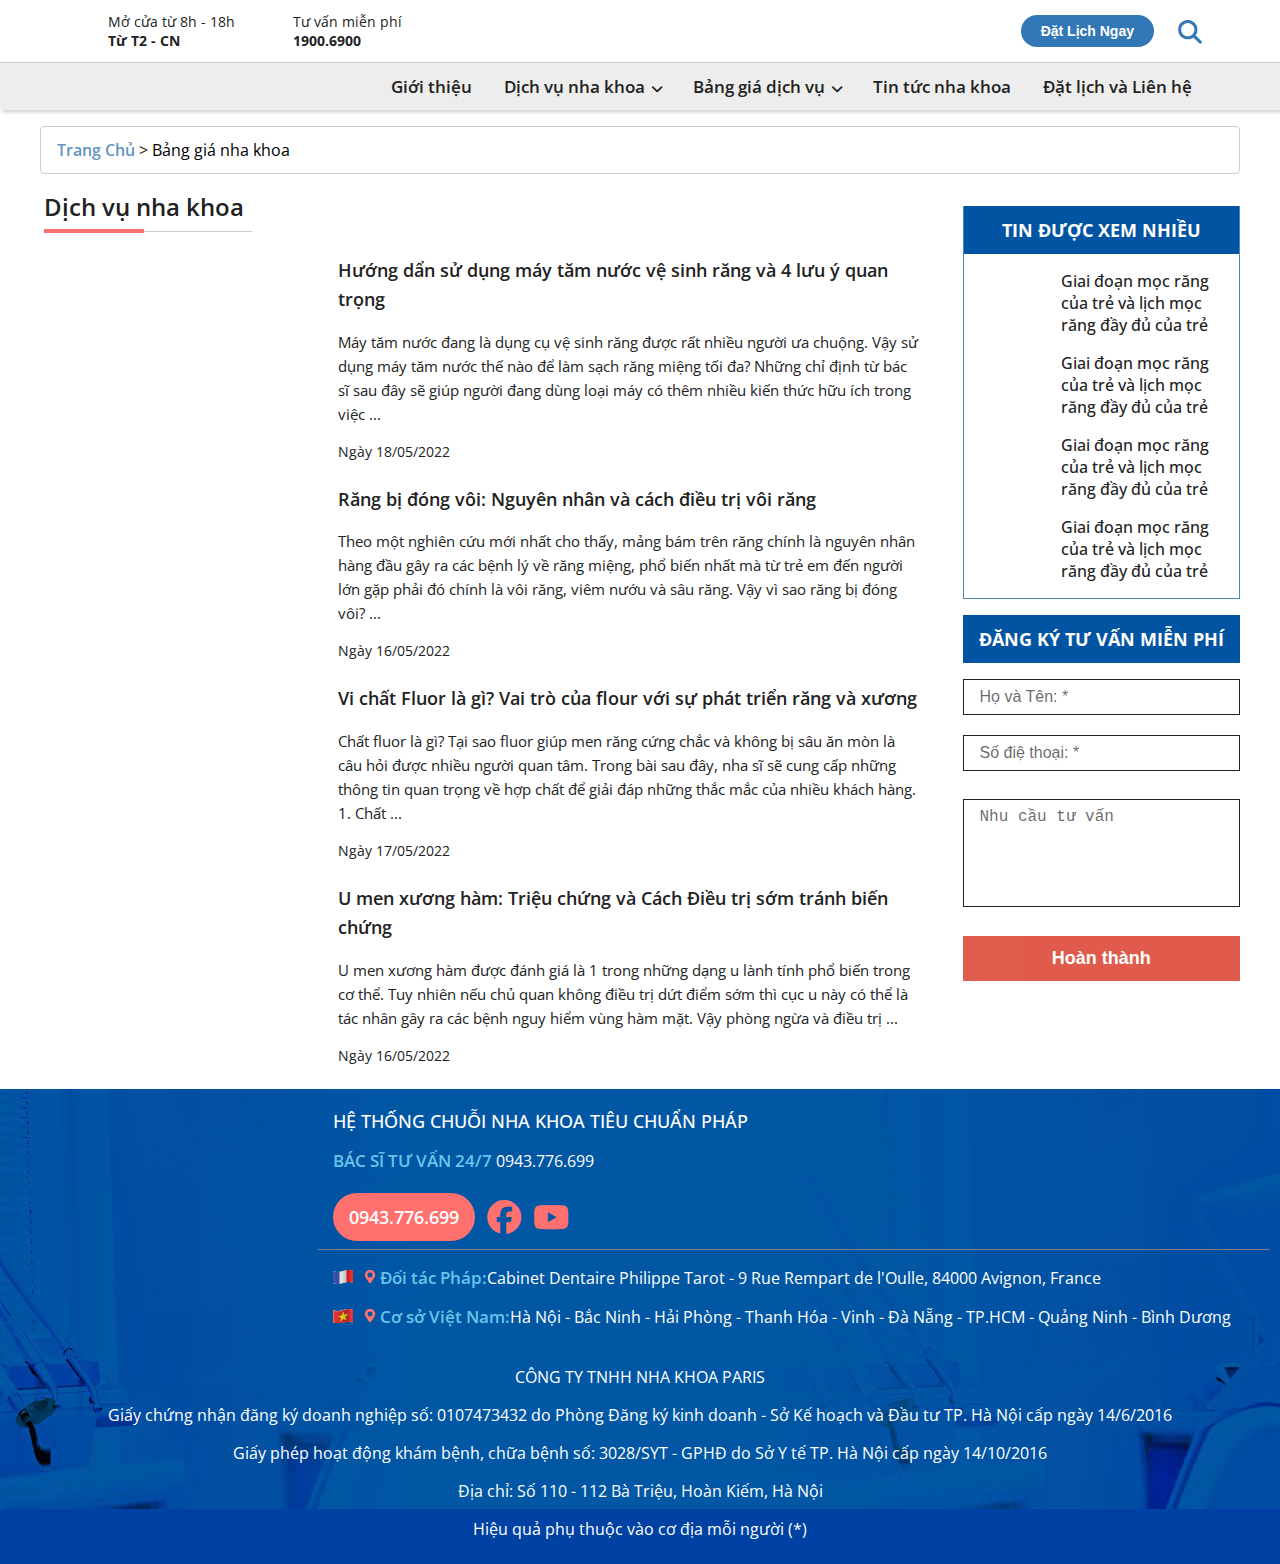
==== commit c803d77c: "Update bangGia.html" ====
--- a/bangGia.html
+++ b/bangGia.html
@@ -208,7 +208,7 @@
                 <p class="heading--p">Bảng giá nha khoa</p>
             </div>
             <div class="main-container__row row">
-                <div class="main-container__col col l-8 m-12 c-12">
+                <div class="main-container__col col l-9 m-12 c-12">
                     <h4 class="heading-left">Dịch vụ nha khoa</h4>
                     <div class="main-container__col-khoi">
                         <a href="" class="main-container__col-khoi__img">
@@ -260,7 +260,7 @@
 
                 </div>
 
-                <div class="main-container__col col l-4 m-12 c-12">
+                <div class="main-container__col col l-3 m-12 c-12">
                     <div class="main-container__item-left">
                         <h4 class="main--item-left__h4">
                             TIN ĐƯỢC XEM NHIỀU
@@ -451,4 +451,4 @@
     </script>
 </body>
 
-</html>+</html>
--- a/css/style.css
+++ b/css/style.css
@@ -109,6 +109,7 @@
         display: flex;
         align-items: center;
         justify-content: space-between;
+        padding: 0 32px;
     }
     
     ul.header--bottom__navbar {
@@ -139,7 +140,7 @@
     }
     
     a.header--bottom-logo {
-        width: 120px;
+        width: 160px;
     }
     
     img.header--bottom-logo__img {
@@ -316,19 +317,18 @@
     }
     
     .page1--container {
-        border: 1px solid #ccc;
-        border-radius: 4px;
         box-shadow: 0 0 8px #ccc;
+        max-width: 1026px !important;
     }
     
     .page1--container__row.row {
-        padding: 8px 24px;
+        /* padding: 8px 24px; */
     }
     
     h1.heading-page1 {
-        font-size: 26px;
+        font-size: 23px;
         color: #0055A4;
-        padding: 16px;
+        padding: 42px 42px 20px 42px;
         display: block;
         text-transform: uppercase;
     }
@@ -336,30 +336,33 @@
     h3.page1-heading-title {
         padding: 12px 0px;
         color: #6DCFF6;
-        font-size: 18px;
+        font-size: 20px;
+        font-weight: 600;
         text-transform: uppercase;
     }
     
     p.page1--item__text {
-        font-size: 16px;
+        font-size: 14px;
         color: #222;
         line-height: 1.6;
-        margin-bottom: 12px;
+        margin-bottom: 5px;
     }
     
     p.page1--container-right__item-p {
         width: 100%;
+        margin-top: -69px;
+        margin-left: -88px;
     }
     
     img.page1--container-right__img {
-        width: 486px;
-        height: auto;
+        width: 496px;
+        height: 420px;
         object-fit: cover;
     }
     
     p.btn-chitiet {
         padding: 12px 16px;
-        font-size: 16px;
+        font-size: 17px;
         font-weight: 600;
         background: #0055A4;
         color: #fff;
@@ -481,7 +484,7 @@
     h1.heading-page7,
     h1.heading-page2 {
         text-align: center;
-        font-size: 28px;
+        font-size: 26px;
         color: #0056a2;
         text-transform: uppercase;
         margin-bottom: 32px;
@@ -682,7 +685,7 @@
         position: absolute;
         left: 50%;
         transform: translateX(-50%);
-        bottom: -132px;
+        bottom: -78px;
     }
     
     .page3--item__text {
@@ -725,7 +728,7 @@
     }
     
     p.page3--phu-hover--p {
-        font-size: 18px;
+        font-size: 16px;
         font-weight: 600;
         text-transform: capitalize;
         line-height: 1.6;
@@ -741,8 +744,7 @@
         background-repeat: no-repeat;
         position: relative;
     }
-    
-    section#page4::after {
+    /* section#page4::after {
         content: "";
         display: block;
         background: url(https://nhakhoaparis.vn/wp-content/themes/ParisBrand2021/Module_v2/Home/service_9_0_0/images/line.png) center 0 no-repeat;
@@ -754,6 +756,7 @@
         background-size: 100%;
         transform: translateX(-50%);
     }
+     */
     
     h1.heading-page4 {
         font-size: 26px;
@@ -767,7 +770,7 @@
     p.page4--item-top__text {
         display: flex;
         align-items: center;
-        font-size: 15px;
+        font-size: 18px;
         color: #fff;
         cursor: pointer;
         position: relative;
@@ -782,6 +785,8 @@
     .page4--container__row.row {
         margin-left: auto;
         margin-top: 24px;
+        margin-right: auto;
+        width: 1026px;
     }
     
     .dichvu-khachhang.active p.page4--item-top__text {
@@ -815,7 +820,7 @@
     
     p.page4--item-bottom__p {
         text-align: center;
-        font-size: 20px;
+        font-size: 18px;
         color: #fff;
         text-transform: capitalize;
         line-height: 1.6;
@@ -825,8 +830,8 @@
     
     span.page4--item-bottom__p-span {
         display: block;
-        font-size: 16px;
-        font-weight: unset;
+        font-size: 15px;
+        font-weight: 500;
     }
     
     .anhkhachhang {
@@ -854,6 +859,12 @@
     
     .page5--container__row {
         margin-top: 32px;
+    }
+    
+    .page7--container.grid.wide,
+    .page6--container.grid.wide,
+    .page5--container.grid.wide {
+        max-width: 1140px !important;
     }
     
     .page5--container__item {
@@ -1156,7 +1167,7 @@
         position: absolute;
         left: 50%;
         top: 0;
-        width: 90%;
+        width: 86%;
         height: 50px;
         background-size: 100%;
         transform: translateX(-50%);
@@ -1488,10 +1499,10 @@
             width: 100%;
             padding: 0 32px;
         }
-        .page1--container__row.chitiet {
+        /* .page1--container__row.chitiet {
             flex-flow: column-reverse;
-        }
-        .page1--container-right__img {
+        } */
+        .page1--container-right__img-mobile {
             display: none !important;
         }
         h1.heading-page1 {
@@ -1597,6 +1608,18 @@
         }
         .footer-container__item-bottom_khoi {
             padding: 0 16px;
+        }
+        .page1--container.grid.wide {
+            overflow: hidden;
+            max-width: 90% !important;
+            width: 90%;
+        }
+        img.page1--container-right__img {
+            width: 100% !important;
+            height: auto !important;
+        }
+        p.page1--container-right__item-p {
+            margin-left: unset;
         }
     }
     
@@ -2091,11 +2114,6 @@
         font-size: 16px;
     }
     
-    .margin-top--16px {
-        margin: 0 !important;
-        margin-top: 12px !important;
-    }
-    
     .dangkynhanh-color {
         background-color: #DD4A39 !important;
     }
@@ -2197,4 +2215,36 @@
         margin-top: 4px;
         text-transform: capitalize;
         color: rgb(214, 11, 11);
-    }+    }
+    
+    input.form-input {
+        margin: unset;
+        margin-bottom: 4px !important;
+    }
+    
+    .form-group {
+        margin-bottom: 16px;
+    }
+    
+    .page2-container.wide.grid {
+        max-width: 1026px;
+        padding: 0 10px;
+    }
+    
+    .page1--container__item {
+        padding: 0 64px 10px 42px;
+    }
+    
+    .slick-list.draggable {
+        padding: 0 42px;
+    }
+    
+    .page3-container__row.row {
+        width: 70%;
+        margin: auto;
+    }
+    
+    .page4--container__row.anhkhachhang.active.row {
+        width: 1170px;
+        margin: auto;
+    }
